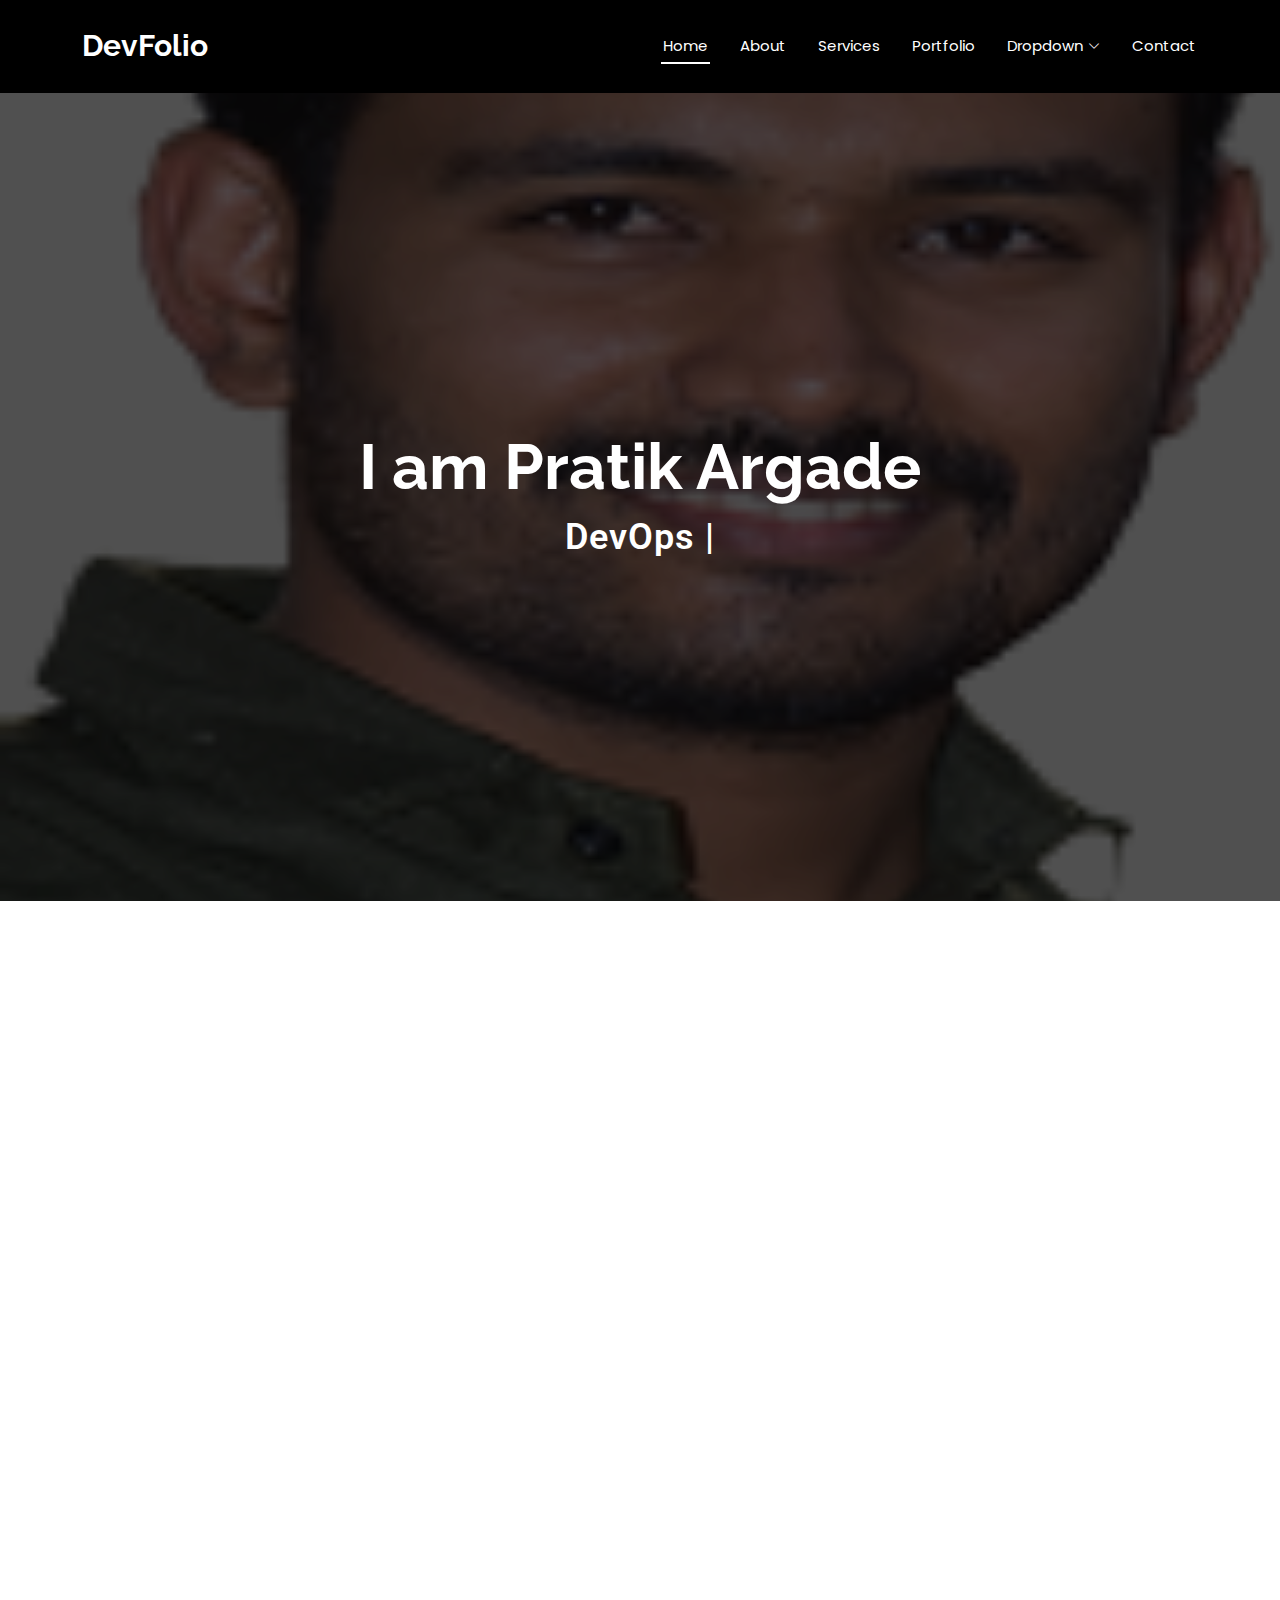
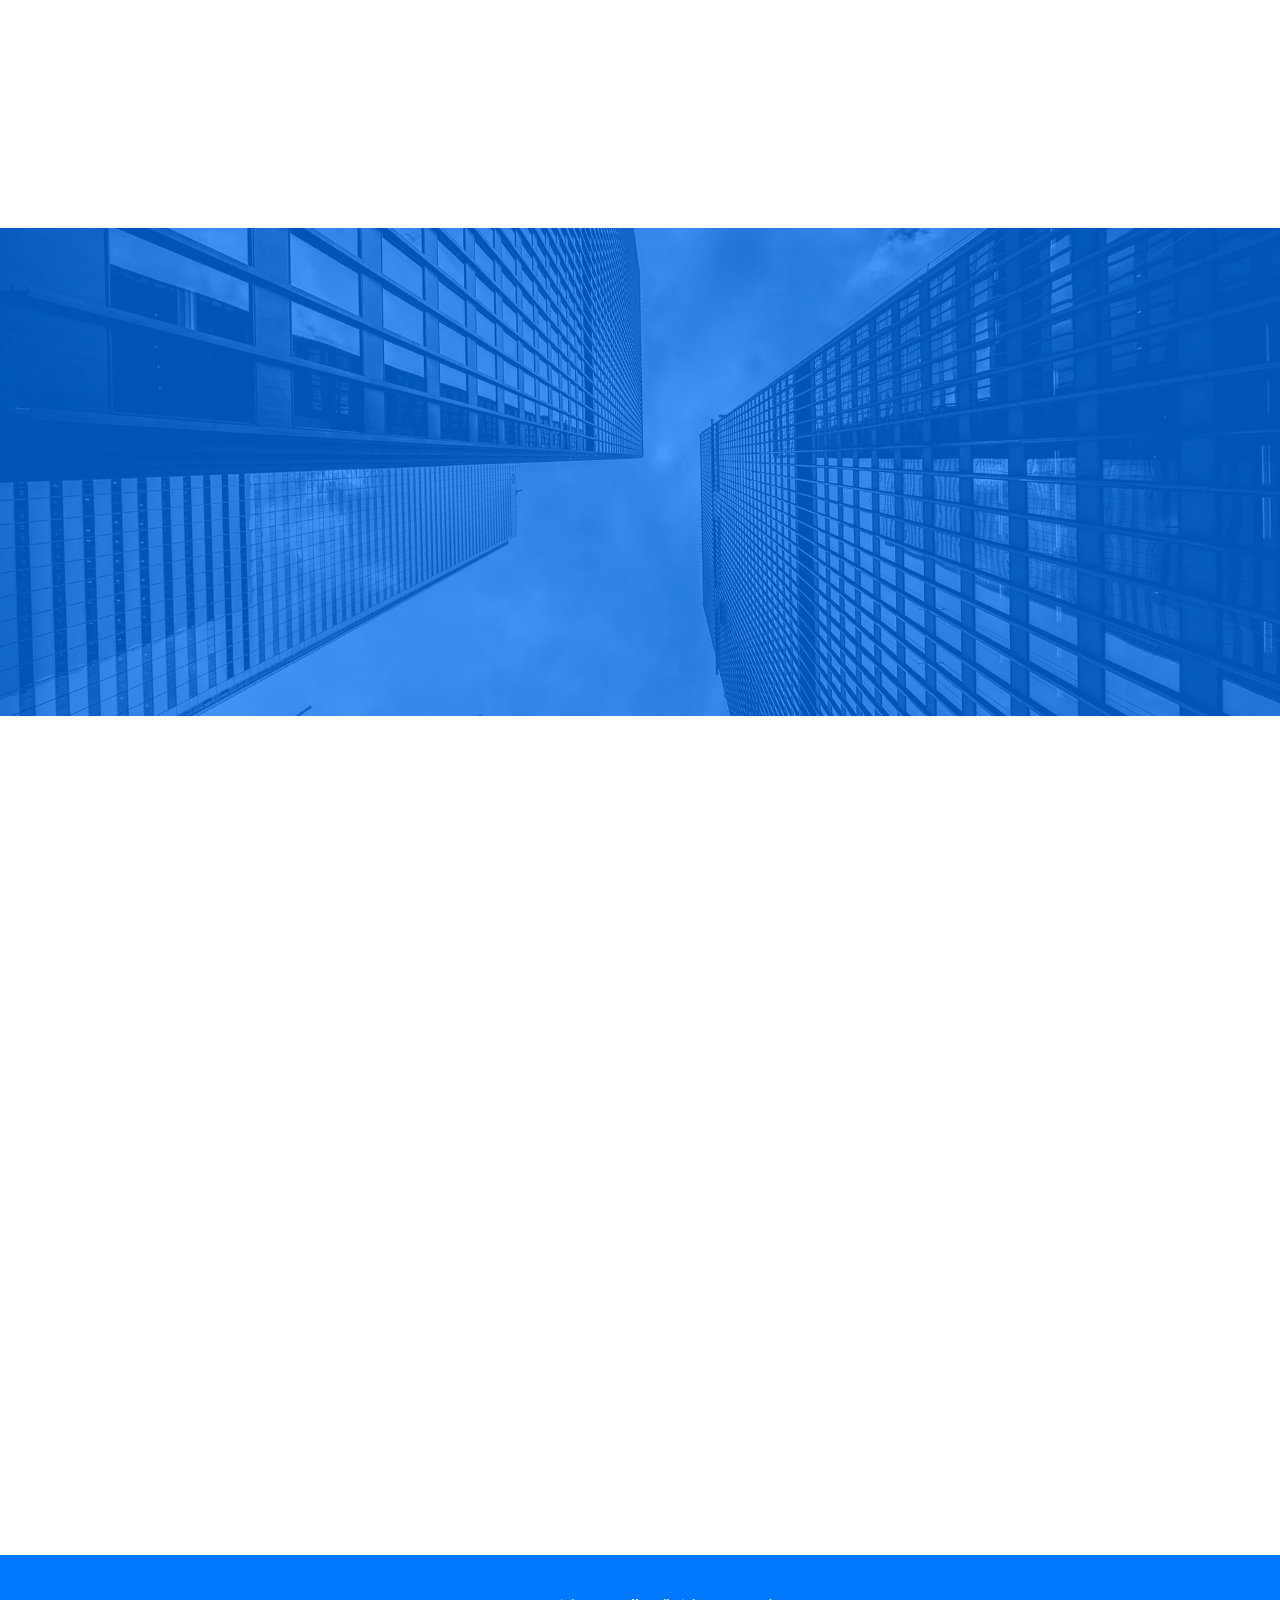
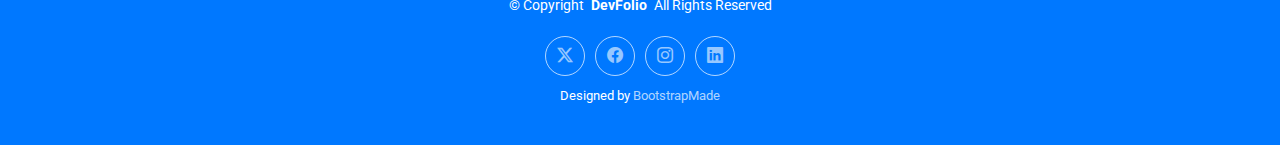
==== index.html @ 5a7614d0 "added new pages" ====
<!DOCTYPE html>
<html lang="en">

<head>
  <meta charset="utf-8">
  <meta content="width=device-width, initial-scale=1.0" name="viewport">
  <title>Index - DevFolio Bootstrap Template</title>
  <meta content="" name="description">
  <meta content="" name="keywords">

  <!-- Favicons -->
  <link href="assets/img/favicon.png" rel="icon">
  <link href="assets/img/apple-touch-icon.png" rel="apple-touch-icon">

  <!-- Fonts -->
  <link href="https://fonts.googleapis.com" rel="preconnect">
  <link href="https://fonts.gstatic.com" rel="preconnect" crossorigin>
  <link href="https://fonts.googleapis.com/css2?family=Roboto:ital,wght@0,100;0,300;0,400;0,500;0,700;0,900;1,100;1,300;1,400;1,500;1,700;1,900&family=Poppins:ital,wght@0,100;0,200;0,300;0,400;0,500;0,600;0,700;0,800;0,900;1,100;1,200;1,300;1,400;1,500;1,600;1,700;1,800;1,900&family=Raleway:ital,wght@0,100;0,200;0,300;0,400;0,500;0,600;0,700;0,800;0,900;1,100;1,200;1,300;1,400;1,500;1,600;1,700;1,800;1,900&display=swap" rel="stylesheet">

  <!-- Vendor CSS Files -->
  <link href="assets/vendor/bootstrap/css/bootstrap.min.css" rel="stylesheet">
  <link href="assets/vendor/bootstrap-icons/bootstrap-icons.css" rel="stylesheet">
  <link href="assets/vendor/aos/aos.css" rel="stylesheet">
  <link href="assets/vendor/glightbox/css/glightbox.min.css" rel="stylesheet">
  <link href="assets/vendor/swiper/swiper-bundle.min.css" rel="stylesheet">

  <!-- Main CSS File -->
  <link href="assets/css/main.css" rel="stylesheet">

  <!-- =======================================================
  * Template Name: DevFolio
  * Template URL: https://bootstrapmade.com/devfolio-bootstrap-portfolio-html-template/
  * Updated: Jun 29 2024 with Bootstrap v5.3.3
  * Author: BootstrapMade.com
  * License: https://bootstrapmade.com/license/
  ======================================================== -->
</head>

<body class="index-page">

  <header id="header" class="header d-flex align-items-center sticky-top">
    <div class="container-fluid container-xl position-relative d-flex align-items-center justify-content-between">

      <a href="index.html" class="logo d-flex align-items-center">
        <!-- Uncomment the line below if you also wish to use an image logo -->
        <!-- <img src="assets/img/logo.png" alt=""> -->
        <h1 class="sitename">DevFolio</h1>
      </a>

      <nav id="navmenu" class="navmenu">
        <ul>
          <li><a href="#hero" class="active">Home<br></a></li>
          <li><a href="#about">About</a></li>
          <li><a href="#services">Services</a></li>
          <li><a href="#portfolio">Portfolio</a></li>
          <li class="dropdown"><a href="#"><span>Dropdown</span> <i class="bi bi-chevron-down toggle-dropdown"></i></a>
            <ul>
              <li><a href="#">Dropdown 1</a></li>
              <li class="dropdown"><a href="#"><span>Deep Dropdown</span> <i class="bi bi-chevron-down toggle-dropdown"></i></a>
                <ul>
                  <li><a href="#">Deep Dropdown 1</a></li>
                  <li><a href="#">Deep Dropdown 2</a></li>
                  <li><a href="#">Deep Dropdown 3</a></li>
                  <li><a href="#">Deep Dropdown 4</a></li>
                  <li><a href="#">Deep Dropdown 5</a></li>
                </ul>
              </li>
              <li><a href="#">Dropdown 2</a></li>
              <li><a href="#">Dropdown 3</a></li>
              <li><a href="#">Dropdown 4</a></li>
            </ul>
          </li>
          <li><a href="#contact">Contact</a></li>
        </ul>
        <i class="mobile-nav-toggle d-xl-none bi bi-list"></i>
      </nav>

    </div>
  </header>

  <main class="main">

    <!-- Hero Section -->
    <section id="hero" class="hero section dark-background">

      <img src="assets/img/hero-img.png" alt="" data-aos="fade-in">

      <div class="container d-flex flex-column align-items-center justify-content-center text-center" data-aos="fade-up" data-aos-delay="100">
        <h2>I am Pratik Argade</h2>
        <p><span class="typed" data-typed-items="DevOps Engineer"></span></p>
      </div>

    </section><!-- /Hero Section -->

    <!-- About Section -->
    <section id="about" class="about section">

      <div class="container" data-aos="fade-up" data-aos-delay="100">

        <div class="row gy-4">
          <div class="col-md-6">

            <div class="row justify-content-between gy-4">
              <div class="col-lg-5">
                <img src="assets/img/profile-img.png" class="img-fluid" alt="">
              </div>
              <div class="col-lg-7 about-info">
                <p><strong>Name: </strong> <span>Pratik Argade</span></p>
                <p><strong>Profile: </strong> <span>DevOps Engineer</span></p>
                <p><strong>Email: </strong> <span>argadepp@gmail.com</span></p>
                <p><strong>Phone: </strong> <span>+91 9673483686</span></p>
              </div>
            </div>

            <div class="skills-content skills-animation">

              <h5>Skills</h5>

              <div class="skill">
                <h4>Terraform</h4>
                <div class="progress">
                    <div class="progress-bar bg-success" role="progressbar" style="width: 90%" aria-valuenow="90" aria-valuemin="0" aria-valuemax="100">90%</div>
                </div>
            </div>
            <div class="skill">
                <h4>CSS</h4>
                <div class="progress">
                    <div class="progress-bar bg-info" role="progressbar" style="width: 80%" aria-valuenow="80" aria-valuemin="0" aria-valuemax="100">80%</div>
                </div>
            </div>
            <div class="skill">
                <h4>JavaScript</h4>
                <div class="progress">
                    <div class="progress-bar bg-warning" role="progressbar" style="width: 75%" aria-valuenow="75" aria-valuemin="0" aria-valuemax="100">75%</div>
                </div>
            </div>
            <div class="skill">
                <h4>Python</h4>
                <div class="progress">
                    <div class="progress-bar bg-danger" role="progressbar" style="width: 85%" aria-valuenow="85" aria-valuemin="0" aria-valuemax="100">85%</div>
                </div>
            </div>
            <div class="skill">
                <h4>Kubernetes</h4>
                <div class="progress">
                    <div class="progress-bar bg-primary" role="progressbar" style="width: 70%" aria-valuenow="70" aria-valuemin="0" aria-valuemax="100">70%</div>
                </div>
            </div>
        </div>
          </div>

          <div class="col-md-6">
            <div class="about-me">
              <h4>About me</h4>
              <p>
                Curabitur non nulla sit amet nisl tempus convallis quis ac lectus. Curabitur arcu erat, accumsan id
                imperdiet et, porttitor
                at sem. Praesent sapien massa, convallis a pellentesque nec, egestas non nisi. Nulla
                porttitor accumsan tincidunt.
              </p>
              <p>
                Mauris blandit aliquet elit, eget tincidunt nibh pulvinar a. Vivamus suscipit tortor eget felis
                porttitor volutpat. Vestibulum
                ac diam sit amet quam vehicula elementum sed sit amet dui. porttitor at sem.
              </p>
              <p>
                Nulla porttitor accumsan tincidunt. Quisque velit nisi, pretium ut lacinia in, elementum id enim.
                Nulla porttitor accumsan
                tincidunt. Mauris blandit aliquet elit, eget tincidunt nibh pulvinar a.
              </p>
            </div>
          </div>
        </div>

      </div>

    </section><!-- /About Section -->

    <!-- Resume Section -->
    <section id="resume" class="resume section">

      <!-- Section Title -->
      <div class="container section-title" data-aos="fade-up">
        <h2>Resume</h2>
        <p>Necessitatibus eius consequatur ex aliquid fuga eum quidem sint consectetur velit</p>
      </div><!-- End Section Title -->

      <div class="container">

        <div class="row">

          <div class="col-lg-6" data-aos="fade-up" data-aos-delay="100">
            <h3 class="resume-title">Sumary</h3>

            <div class="resume-item pb-0">
              <h4>Brandon Johnson</h4>
              <p><em>Innovative and deadline-driven Graphic Designer with 3+ years of experience designing and developing user-centered digital/print marketing material from initial concept to final, polished deliverable.</em></p>
              <ul>
                <li>Portland par 127,Orlando, FL</li>
                <li>(123) 456-7891</li>
                <li>alice.barkley@example.com</li>
              </ul>
            </div><!-- Edn Resume Item -->

            <h3 class="resume-title">Education</h3>
            <div class="resume-item">
              <h4>Master of Fine Arts &amp; Graphic Design</h4>
              <h5>2015 - 2016</h5>
              <p><em>Rochester Institute of Technology, Rochester, NY</em></p>
              <p>Qui deserunt veniam. Et sed aliquam labore tempore sed quisquam iusto autem sit. Ea vero voluptatum qui ut dignissimos deleniti nerada porti sand markend</p>
            </div><!-- Edn Resume Item -->

            <div class="resume-item">
              <h4>Bachelor of Fine Arts &amp; Graphic Design</h4>
              <h5>2010 - 2014</h5>
              <p><em>Rochester Institute of Technology, Rochester, NY</em></p>
              <p>Quia nobis sequi est occaecati aut. Repudiandae et iusto quae reiciendis et quis Eius vel ratione eius unde vitae rerum voluptates asperiores voluptatem Earum molestiae consequatur neque etlon sader mart dila</p>
            </div><!-- Edn Resume Item -->

          </div>

          <div class="col-lg-6" data-aos="fade-up" data-aos-delay="200">
            <h3 class="resume-title">Professional Experience</h3>
            <div class="resume-item">
              <h4>Senior graphic design specialist</h4>
              <h5>2019 - Present</h5>
              <p><em>Experion, New York, NY </em></p>
              <ul>
                <li>Lead in the design, development, and implementation of the graphic, layout, and production communication materials</li>
                <li>Delegate tasks to the 7 members of the design team and provide counsel on all aspects of the project. </li>
                <li>Supervise the assessment of all graphic materials in order to ensure quality and accuracy of the design</li>
                <li>Oversee the efficient use of production project budgets ranging from $2,000 - $25,000</li>
              </ul>
            </div><!-- Edn Resume Item -->

            <div class="resume-item">
              <h4>Graphic design specialist</h4>
              <h5>2017 - 2018</h5>
              <p><em>Stepping Stone Advertising, New York, NY</em></p>
              <ul>
                <li>Developed numerous marketing programs (logos, brochures,infographics, presentations, and advertisements).</li>
                <li>Managed up to 5 projects or tasks at a given time while under pressure</li>
                <li>Recommended and consulted with clients on the most appropriate graphic design</li>
                <li>Created 4+ design presentations and proposals a month for clients and account managers</li>
              </ul>
            </div><!-- Edn Resume Item -->

          </div>

        </div>

      </div>

    </section><!-- /Resume Section -->

    <!-- Services Section -->
    <section id="services" class="services section">

      <!-- Section Title -->
      <div class="container section-title" data-aos="fade-up">
        <h2>Services</h2>
        <p>Necessitatibus eius consequatur ex aliquid fuga eum quidem sint consectetur velit</p>
      </div><!-- End Section Title -->

      <div class="container">

        <div class="row gy-4">

          <div class="col-lg-4 col-md-6" data-aos="fade-up" data-aos-delay="100">
            <div class="service-item  position-relative">
              <div class="icon">
                <i class="bi bi-activity"></i>
              </div>
              <a href="#" class="stretched-link">
                <h3>Nesciunt Mete</h3>
              </a>
              <p>Provident nihil minus qui consequatur non omnis maiores. Eos accusantium minus dolores iure perferendis tempore et consequatur.</p>
            </div>
          </div><!-- End Service Item -->

          <div class="col-lg-4 col-md-6" data-aos="fade-up" data-aos-delay="200">
            <div class="service-item position-relative">
              <div class="icon">
                <i class="bi bi-broadcast"></i>
              </div>
              <a href="#" class="stretched-link">
                <h3>Eosle Commodi</h3>
              </a>
              <p>Ut autem aut autem non a. Sint sint sit facilis nam iusto sint. Libero corrupti neque eum hic non ut nesciunt dolorem.</p>
            </div>
          </div><!-- End Service Item -->

          <div class="col-lg-4 col-md-6" data-aos="fade-up" data-aos-delay="300">
            <div class="service-item position-relative">
              <div class="icon">
                <i class="bi bi-easel"></i>
              </div>
              <a href="#" class="stretched-link">
                <h3>Ledo Markt</h3>
              </a>
              <p>Ut excepturi voluptatem nisi sed. Quidem fuga consequatur. Minus ea aut. Vel qui id voluptas adipisci eos earum corrupti.</p>
            </div>
          </div><!-- End Service Item -->

          <div class="col-lg-4 col-md-6" data-aos="fade-up" data-aos-delay="400">
            <div class="service-item position-relative">
              <div class="icon">
                <i class="bi bi-bounding-box-circles"></i>
              </div>
              <a href="#" class="stretched-link">
                <h3>Asperiores Commodit</h3>
              </a>
              <p>Non et temporibus minus omnis sed dolor esse consequatur. Cupiditate sed error ea fuga sit provident adipisci neque.</p>
              <a href="#" class="stretched-link"></a>
            </div>
          </div><!-- End Service Item -->

          <div class="col-lg-4 col-md-6" data-aos="fade-up" data-aos-delay="500">
            <div class="service-item position-relative">
              <div class="icon">
                <i class="bi bi-calendar4-week"></i>
              </div>
              <a href="#" class="stretched-link">
                <h3>Velit Doloremque</h3>
              </a>
              <p>Cumque et suscipit saepe. Est maiores autem enim facilis ut aut ipsam corporis aut. Sed animi at autem alias eius labore.</p>
              <a href="#" class="stretched-link"></a>
            </div>
          </div><!-- End Service Item -->

          <div class="col-lg-4 col-md-6" data-aos="fade-up" data-aos-delay="600">
            <div class="service-item position-relative">
              <div class="icon">
                <i class="bi bi-chat-square-text"></i>
              </div>
              <a href="#" class="stretched-link">
                <h3>Dolori Architecto</h3>
              </a>
              <p>Hic molestias ea quibusdam eos. Fugiat enim doloremque aut neque non et debitis iure. Corrupti recusandae ducimus enim.</p>
              <a href="#" class="stretched-link"></a>
            </div>
          </div><!-- End Service Item -->

        </div>

      </div>

    </section><!-- /Services Section -->

    <!-- Stats Section -->
    <section id="stats" class="stats section accent-background">

      <img src="assets/img/stats-bg.jpg" alt="" data-aos="fade-in">

      <div class="container position-relative" data-aos="fade-up" data-aos-delay="100">

        <div class="row gy-4">

          <div class="col-lg-3 col-md-6">
            <div class="stats-item text-center w-100 h-100">
              <span data-purecounter-start="0" data-purecounter-end="232" data-purecounter-duration="0" class="purecounter">232</span>
              <p>Clients</p>
            </div>
          </div><!-- End Stats Item -->

          <div class="col-lg-3 col-md-6">
            <div class="stats-item text-center w-100 h-100">
              <span data-purecounter-start="0" data-purecounter-end="521" data-purecounter-duration="0" class="purecounter">521</span>
              <p>Projects</p>
            </div>
          </div><!-- End Stats Item -->

          <div class="col-lg-3 col-md-6">
            <div class="stats-item text-center w-100 h-100">
              <span data-purecounter-start="0" data-purecounter-end="1453" data-purecounter-duration="0" class="purecounter">1453</span>
              <p>Hours Of Support</p>
            </div>
          </div><!-- End Stats Item -->

          <div class="col-lg-3 col-md-6">
            <div class="stats-item text-center w-100 h-100">
              <span data-purecounter-start="0" data-purecounter-end="32" data-purecounter-duration="0" class="purecounter">32</span>
              <p>Awards</p>
            </div>
          </div><!-- End Stats Item -->

        </div>

      </div>

    </section><!-- /Stats Section -->

    <!-- Portfolio Section -->
    <section id="portfolio" class="portfolio section">

      <!-- Section Title -->
      <div class="container section-title" data-aos="fade-up">
        <h2>Portfolio</h2>
        <p>Necessitatibus eius consequatur ex aliquid fuga eum quidem sint consectetur velit</p>
      </div><!-- End Section Title -->

      <div class="container">

        <div class="isotope-layout" data-default-filter="*" data-layout="masonry" data-sort="original-order">

          <ul class="portfolio-filters isotope-filters" data-aos="fade-up" data-aos-delay="100">
            <li data-filter="*" class="filter-active">All</li>
            <li data-filter=".filter-app">App</li>
            <li data-filter=".filter-product">Product</li>
            <li data-filter=".filter-branding">Branding</li>
            <li data-filter=".filter-books">Books</li>
          </ul><!-- End Portfolio Filters -->

          <div class="row gy-4 isotope-container" data-aos="fade-up" data-aos-delay="200">

            <div class="col-lg-4 col-md-6 portfolio-item isotope-item filter-app">
              <img src="assets/img/portfolio/app-1.jpg" class="img-fluid" alt="">
              <div class="portfolio-info">
                <h4>App 1</h4>
                <p>Lorem ipsum, dolor sit amet consectetur</p>
                <a href="assets/img/portfolio/app-1.jpg" title="App 1" data-gallery="portfolio-gallery-app" class="glightbox preview-link"><i class="bi bi-zoom-in"></i></a>
                <a href="portfolio-details.html" title="More Details" class="details-link"><i class="bi bi-link-45deg"></i></a>
              </div>
            </div><!-- End Portfolio Item -->

            <div class="col-lg-4 col-md-6 portfolio-item isotope-item filter-product">
              <img src="assets/img/portfolio/product-1.jpg" class="img-fluid" alt="">
              <div class="portfolio-info">
                <h4>Product 1</h4>
                <p>Lorem ipsum, dolor sit amet consectetur</p>
                <a href="assets/img/portfolio/product-1.jpg" title="Product 1" data-gallery="portfolio-gallery-product" class="glightbox preview-link"><i class="bi bi-zoom-in"></i></a>
                <a href="portfolio-details.html" title="More Details" class="details-link"><i class="bi bi-link-45deg"></i></a>
              </div>
            </div><!-- End Portfolio Item -->

            <div class="col-lg-4 col-md-6 portfolio-item isotope-item filter-branding">
              <img src="assets/img/portfolio/branding-1.jpg" class="img-fluid" alt="">
              <div class="portfolio-info">
                <h4>Branding 1</h4>
                <p>Lorem ipsum, dolor sit amet consectetur</p>
                <a href="assets/img/portfolio/branding-1.jpg" title="Branding 1" data-gallery="portfolio-gallery-branding" class="glightbox preview-link"><i class="bi bi-zoom-in"></i></a>
                <a href="portfolio-details.html" title="More Details" class="details-link"><i class="bi bi-link-45deg"></i></a>
              </div>
            </div><!-- End Portfolio Item -->

            <div class="col-lg-4 col-md-6 portfolio-item isotope-item filter-books">
              <img src="assets/img/portfolio/books-1.jpg" class="img-fluid" alt="">
              <div class="portfolio-info">
                <h4>Books 1</h4>
                <p>Lorem ipsum, dolor sit amet consectetur</p>
                <a href="assets/img/portfolio/books-1.jpg" title="Branding 1" data-gallery="portfolio-gallery-book" class="glightbox preview-link"><i class="bi bi-zoom-in"></i></a>
                <a href="portfolio-details.html" title="More Details" class="details-link"><i class="bi bi-link-45deg"></i></a>
              </div>
            </div><!-- End Portfolio Item -->

            <div class="col-lg-4 col-md-6 portfolio-item isotope-item filter-app">
              <img src="assets/img/portfolio/app-2.jpg" class="img-fluid" alt="">
              <div class="portfolio-info">
                <h4>App 2</h4>
                <p>Lorem ipsum, dolor sit amet consectetur</p>
                <a href="assets/img/portfolio/app-2.jpg" title="App 2" data-gallery="portfolio-gallery-app" class="glightbox preview-link"><i class="bi bi-zoom-in"></i></a>
                <a href="portfolio-details.html" title="More Details" class="details-link"><i class="bi bi-link-45deg"></i></a>
              </div>
            </div><!-- End Portfolio Item -->

            <div class="col-lg-4 col-md-6 portfolio-item isotope-item filter-product">
              <img src="assets/img/portfolio/product-2.jpg" class="img-fluid" alt="">
              <div class="portfolio-info">
                <h4>Product 2</h4>
                <p>Lorem ipsum, dolor sit amet consectetur</p>
                <a href="assets/img/portfolio/product-2.jpg" title="Product 2" data-gallery="portfolio-gallery-product" class="glightbox preview-link"><i class="bi bi-zoom-in"></i></a>
                <a href="portfolio-details.html" title="More Details" class="details-link"><i class="bi bi-link-45deg"></i></a>
              </div>
            </div><!-- End Portfolio Item -->

            <div class="col-lg-4 col-md-6 portfolio-item isotope-item filter-branding">
              <img src="assets/img/portfolio/branding-2.jpg" class="img-fluid" alt="">
              <div class="portfolio-info">
                <h4>Branding 2</h4>
                <p>Lorem ipsum, dolor sit amet consectetur</p>
                <a href="assets/img/portfolio/branding-2.jpg" title="Branding 2" data-gallery="portfolio-gallery-branding" class="glightbox preview-link"><i class="bi bi-zoom-in"></i></a>
                <a href="portfolio-details.html" title="More Details" class="details-link"><i class="bi bi-link-45deg"></i></a>
              </div>
            </div><!-- End Portfolio Item -->

            <div class="col-lg-4 col-md-6 portfolio-item isotope-item filter-books">
              <img src="assets/img/portfolio/books-2.jpg" class="img-fluid" alt="">
              <div class="portfolio-info">
                <h4>Books 2</h4>
                <p>Lorem ipsum, dolor sit amet consectetur</p>
                <a href="assets/img/portfolio/books-2.jpg" title="Branding 2" data-gallery="portfolio-gallery-book" class="glightbox preview-link"><i class="bi bi-zoom-in"></i></a>
                <a href="portfolio-details.html" title="More Details" class="details-link"><i class="bi bi-link-45deg"></i></a>
              </div>
            </div><!-- End Portfolio Item -->

            <div class="col-lg-4 col-md-6 portfolio-item isotope-item filter-app">
              <img src="assets/img/portfolio/app-3.jpg" class="img-fluid" alt="">
              <div class="portfolio-info">
                <h4>App 3</h4>
                <p>Lorem ipsum, dolor sit amet consectetur</p>
                <a href="assets/img/portfolio/app-3.jpg" title="App 3" data-gallery="portfolio-gallery-app" class="glightbox preview-link"><i class="bi bi-zoom-in"></i></a>
                <a href="portfolio-details.html" title="More Details" class="details-link"><i class="bi bi-link-45deg"></i></a>
              </div>
            </div><!-- End Portfolio Item -->

            <div class="col-lg-4 col-md-6 portfolio-item isotope-item filter-product">
              <img src="assets/img/portfolio/product-3.jpg" class="img-fluid" alt="">
              <div class="portfolio-info">
                <h4>Product 3</h4>
                <p>Lorem ipsum, dolor sit amet consectetur</p>
                <a href="assets/img/portfolio/product-3.jpg" title="Product 3" data-gallery="portfolio-gallery-product" class="glightbox preview-link"><i class="bi bi-zoom-in"></i></a>
                <a href="portfolio-details.html" title="More Details" class="details-link"><i class="bi bi-link-45deg"></i></a>
              </div>
            </div><!-- End Portfolio Item -->

            <div class="col-lg-4 col-md-6 portfolio-item isotope-item filter-branding">
              <img src="assets/img/portfolio/branding-3.jpg" class="img-fluid" alt="">
              <div class="portfolio-info">
                <h4>Branding 3</h4>
                <p>Lorem ipsum, dolor sit amet consectetur</p>
                <a href="assets/img/portfolio/branding-3.jpg" title="Branding 2" data-gallery="portfolio-gallery-branding" class="glightbox preview-link"><i class="bi bi-zoom-in"></i></a>
                <a href="portfolio-details.html" title="More Details" class="details-link"><i class="bi bi-link-45deg"></i></a>
              </div>
            </div><!-- End Portfolio Item -->

            <div class="col-lg-4 col-md-6 portfolio-item isotope-item filter-books">
              <img src="assets/img/portfolio/books-3.jpg" class="img-fluid" alt="">
              <div class="portfolio-info">
                <h4>Books 3</h4>
                <p>Lorem ipsum, dolor sit amet consectetur</p>
                <a href="assets/img/portfolio/books-3.jpg" title="Branding 3" data-gallery="portfolio-gallery-book" class="glightbox preview-link"><i class="bi bi-zoom-in"></i></a>
                <a href="portfolio-details.html" title="More Details" class="details-link"><i class="bi bi-link-45deg"></i></a>
              </div>
            </div><!-- End Portfolio Item -->

          </div><!-- End Portfolio Container -->

        </div>

      </div>

    </section><!-- /Portfolio Section -->

    <!-- Pricing Section -->
    <section id="pricing" class="pricing section">

      <!-- Section Title -->
      <div class="container section-title" data-aos="fade-up">
        <h2>Pricing</h2>
        <p>Necessitatibus eius consequatur ex aliquid fuga eum quidem sint consectetur velit</p>
      </div><!-- End Section Title -->

      <div class="container" data-aos="fade-up" data-aos-delay="100">

        <div class="row gy-4 gx-lg-5">

          <div class="col-lg-6">
            <div class="pricing-item d-flex justify-content-between">
              <h3>Portrait Photography</h3>
              <h4>$160.00</h4>
            </div>
          </div><!-- End Pricing Item -->

          <div class="col-lg-6">
            <div class="pricing-item d-flex justify-content-between">
              <h3>Fashion Photography</h3>
              <h4>$300.00</h4>
            </div>
          </div><!-- End Pricing Item -->

          <div class="col-lg-6">
            <div class="pricing-item d-flex justify-content-between">
              <h3>Sports Photography</h3>
              <h4>$200.00</h4>
            </div>
          </div><!-- End Pricing Item -->

          <div class="col-lg-6">
            <div class="pricing-item d-flex justify-content-between">
              <h3>Still Life Photography</h3>
              <h4>$120.00</h4>
            </div>
          </div><!-- End Pricing Item -->

          <div class="col-lg-6">
            <div class="pricing-item d-flex justify-content-between">
              <h3>Wedding Photography</h3>
              <h4>$500.00</h4>
            </div>
          </div><!-- End Pricing Item -->

          <div class="col-lg-6">
            <div class="pricing-item d-flex justify-content-between">
              <h3>Photojournalism</h3>
              <h4>$200.00</h4>
            </div>
          </div><!-- End Pricing Item -->

        </div>

      </div>

    </section><!-- /Pricing Section -->

    <!-- Faq Section -->
    <section id="faq" class="faq section">

      <div class="container">

        <div class="row gy-4">

          <div class="col-lg-4" data-aos="fade-up" data-aos-delay="100">
            <div class="content px-xl-5">
              <h3><span>Frequently Asked </span><strong>Questions</strong></h3>
              <p>
                Lorem ipsum dolor sit amet, consectetur adipiscing elit, sed do eiusmod tempor incididunt ut labore et dolore magna aliqua. Duis aute irure dolor in reprehenderit
              </p>
            </div>
          </div>

          <div class="col-lg-8" data-aos="fade-up" data-aos-delay="200">

            <div class="faq-container">
              <div class="faq-item faq-active">
                <h3><span class="num">1.</span> <span>Non consectetur a erat nam at lectus urna duis?</span></h3>
                <div class="faq-content">
                  <p>Feugiat pretium nibh ipsum consequat. Tempus iaculis urna id volutpat lacus laoreet non curabitur gravida. Venenatis lectus magna fringilla urna porttitor rhoncus dolor purus non.</p>
                </div>
                <i class="faq-toggle bi bi-chevron-right"></i>
              </div><!-- End Faq item-->

              <div class="faq-item">
                <h3><span class="num">2.</span> <span>Feugiat scelerisque varius morbi enim nunc faucibus a pellentesque?</span></h3>
                <div class="faq-content">
                  <p>Dolor sit amet consectetur adipiscing elit pellentesque habitant morbi. Id interdum velit laoreet id donec ultrices. Fringilla phasellus faucibus scelerisque eleifend donec pretium. Est pellentesque elit ullamcorper dignissim. Mauris ultrices eros in cursus turpis massa tincidunt dui.</p>
                </div>
                <i class="faq-toggle bi bi-chevron-right"></i>
              </div><!-- End Faq item-->

              <div class="faq-item">
                <h3><span class="num">3.</span> <span>Dolor sit amet consectetur adipiscing elit pellentesque?</span></h3>
                <div class="faq-content">
                  <p>Eleifend mi in nulla posuere sollicitudin aliquam ultrices sagittis orci. Faucibus pulvinar elementum integer enim. Sem nulla pharetra diam sit amet nisl suscipit. Rutrum tellus pellentesque eu tincidunt. Lectus urna duis convallis convallis tellus. Urna molestie at elementum eu facilisis sed odio morbi quis</p>
                </div>
                <i class="faq-toggle bi bi-chevron-right"></i>
              </div><!-- End Faq item-->

              <div class="faq-item">
                <h3><span class="num">4.</span> <span>Ac odio tempor orci dapibus. Aliquam eleifend mi in nulla?</span></h3>
                <div class="faq-content">
                  <p>Dolor sit amet consectetur adipiscing elit pellentesque habitant morbi. Id interdum velit laoreet id donec ultrices. Fringilla phasellus faucibus scelerisque eleifend donec pretium. Est pellentesque elit ullamcorper dignissim. Mauris ultrices eros in cursus turpis massa tincidunt dui.</p>
                </div>
                <i class="faq-toggle bi bi-chevron-right"></i>
              </div><!-- End Faq item-->

              <div class="faq-item">
                <h3><span class="num">5.</span> <span>Tempus quam pellentesque nec nam aliquam sem et tortor consequat?</span></h3>
                <div class="faq-content">
                  <p>Molestie a iaculis at erat pellentesque adipiscing commodo. Dignissim suspendisse in est ante in. Nunc vel risus commodo viverra maecenas accumsan. Sit amet nisl suscipit adipiscing bibendum est. Purus gravida quis blandit turpis cursus in</p>
                </div>
                <i class="faq-toggle bi bi-chevron-right"></i>
              </div><!-- End Faq item-->

            </div>

          </div>
        </div>

      </div>

    </section><!-- /Faq Section -->

    <!-- Testimonials Section -->
    <section id="testimonials" class="testimonials section accent-background">

      <img src="assets/img/testimonials-bg.jpg" class="testimonials-bg" alt="">

      <div class="container" data-aos="fade-up" data-aos-delay="100">

        <div class="swiper init-swiper">
          <script type="application/json" class="swiper-config">
            {
              "loop": true,
              "speed": 600,
              "autoplay": {
                "delay": 5000
              },
              "slidesPerView": "auto",
              "pagination": {
                "el": ".swiper-pagination",
                "type": "bullets",
                "clickable": true
              }
            }
          </script>
          <div class="swiper-wrapper">

            <div class="swiper-slide">
              <div class="testimonial-item">
                <img src="assets/img/testimonials/testimonials-1.jpg" class="testimonial-img" alt="">
                <h3>Saul Goodman</h3>
                <h4>Ceo &amp; Founder</h4>
                <div class="stars">
                  <i class="bi bi-star-fill"></i><i class="bi bi-star-fill"></i><i class="bi bi-star-fill"></i><i class="bi bi-star-fill"></i><i class="bi bi-star-fill"></i>
                </div>
                <p>
                  <i class="bi bi-quote quote-icon-left"></i>
                  <span>Proin iaculis purus consequat sem cure digni ssim donec porttitora entum suscipit rhoncus. Accusantium quam, ultricies eget id, aliquam eget nibh et. Maecen aliquam, risus at semper.</span>
                  <i class="bi bi-quote quote-icon-right"></i>
                </p>
              </div>
            </div><!-- End testimonial item -->

            <div class="swiper-slide">
              <div class="testimonial-item">
                <img src="assets/img/testimonials/testimonials-2.jpg" class="testimonial-img" alt="">
                <h3>Sara Wilsson</h3>
                <h4>Designer</h4>
                <div class="stars">
                  <i class="bi bi-star-fill"></i><i class="bi bi-star-fill"></i><i class="bi bi-star-fill"></i><i class="bi bi-star-fill"></i><i class="bi bi-star-fill"></i>
                </div>
                <p>
                  <i class="bi bi-quote quote-icon-left"></i>
                  <span>Export tempor illum tamen malis malis eram quae irure esse labore quem cillum quid cillum eram malis quorum velit fore eram velit sunt aliqua noster fugiat irure amet legam anim culpa.</span>
                  <i class="bi bi-quote quote-icon-right"></i>
                </p>
              </div>
            </div><!-- End testimonial item -->

            <div class="swiper-slide">
              <div class="testimonial-item">
                <img src="assets/img/testimonials/testimonials-3.jpg" class="testimonial-img" alt="">
                <h3>Jena Karlis</h3>
                <h4>Store Owner</h4>
                <div class="stars">
                  <i class="bi bi-star-fill"></i><i class="bi bi-star-fill"></i><i class="bi bi-star-fill"></i><i class="bi bi-star-fill"></i><i class="bi bi-star-fill"></i>
                </div>
                <p>
                  <i class="bi bi-quote quote-icon-left"></i>
                  <span>Enim nisi quem export duis labore cillum quae magna enim sint quorum nulla quem veniam duis minim tempor labore quem eram duis noster aute amet eram fore quis sint minim.</span>
                  <i class="bi bi-quote quote-icon-right"></i>
                </p>
              </div>
            </div><!-- End testimonial item -->

            <div class="swiper-slide">
              <div class="testimonial-item">
                <img src="assets/img/testimonials/testimonials-4.jpg" class="testimonial-img" alt="">
                <h3>Matt Brandon</h3>
                <h4>Freelancer</h4>
                <div class="stars">
                  <i class="bi bi-star-fill"></i><i class="bi bi-star-fill"></i><i class="bi bi-star-fill"></i><i class="bi bi-star-fill"></i><i class="bi bi-star-fill"></i>
                </div>
                <p>
                  <i class="bi bi-quote quote-icon-left"></i>
                  <span>Fugiat enim eram quae cillum dolore dolor amet nulla culpa multos export minim fugiat minim velit minim dolor enim duis veniam ipsum anim magna sunt elit fore quem dolore labore illum veniam.</span>
                  <i class="bi bi-quote quote-icon-right"></i>
                </p>
              </div>
            </div><!-- End testimonial item -->

            <div class="swiper-slide">
              <div class="testimonial-item">
                <img src="assets/img/testimonials/testimonials-5.jpg" class="testimonial-img" alt="">
                <h3>John Larson</h3>
                <h4>Entrepreneur</h4>
                <div class="stars">
                  <i class="bi bi-star-fill"></i><i class="bi bi-star-fill"></i><i class="bi bi-star-fill"></i><i class="bi bi-star-fill"></i><i class="bi bi-star-fill"></i>
                </div>
                <p>
                  <i class="bi bi-quote quote-icon-left"></i>
                  <span>Quis quorum aliqua sint quem legam fore sunt eram irure aliqua veniam tempor noster veniam enim culpa labore duis sunt culpa nulla illum cillum fugiat legam esse veniam culpa fore nisi cillum quid.</span>
                  <i class="bi bi-quote quote-icon-right"></i>
                </p>
              </div>
            </div><!-- End testimonial item -->

          </div>
          <div class="swiper-pagination"></div>
        </div>

      </div>

    </section><!-- /Testimonials Section -->

    <!-- Contact Section -->
    <section id="contact" class="contact section">

      <!-- Section Title -->
      <div class="container section-title" data-aos="fade-up">
        <h2>Contact</h2>
        <p>Necessitatibus eius consequatur ex aliquid fuga eum quidem sint consectetur velit</p>
      </div><!-- End Section Title -->

      <div class="container" data-aos="fade-up" data-aos-delay="100">

        <div class="info-wrap" data-aos="fade-up" data-aos-delay="200">
          <div class="row gy-5">

            <div class="col-lg-4">
              <div class="info-item d-flex align-items-center">
                <i class="bi bi-geo-alt flex-shrink-0"></i>
                <div>
                  <h3>Address</h3>
                  <p>A108 Adam Street, New York, NY 535022</p>
                </div>
              </div>
            </div><!-- End Info Item -->

            <div class="col-lg-4">
              <div class="info-item d-flex align-items-center">
                <i class="bi bi-telephone flex-shrink-0"></i>
                <div>
                  <h3>Call Us</h3>
                  <p>+1 5589 55488 55</p>
                </div>
              </div>
            </div><!-- End Info Item -->

            <div class="col-lg-4">
              <div class="info-item d-flex align-items-center">
                <i class="bi bi-envelope flex-shrink-0"></i>
                <div>
                  <h3>Email Us</h3>
                  <p>info@example.com</p>
                </div>
              </div>
            </div><!-- End Info Item -->

          </div>
        </div>

        <form action="forms/contact.php" method="post" class="php-email-form" data-aos="fade-up" data-aos-delay="300">
          <div class="row gy-4">

            <div class="col-md-6">
              <input type="text" name="name" class="form-control" placeholder="Your Name" required="">
            </div>

            <div class="col-md-6 ">
              <input type="email" class="form-control" name="email" placeholder="Your Email" required="">
            </div>

            <div class="col-md-12">
              <input type="text" class="form-control" name="subject" placeholder="Subject" required="">
            </div>

            <div class="col-md-12">
              <textarea class="form-control" name="message" rows="6" placeholder="Message" required=""></textarea>
            </div>

            <div class="col-md-12 text-center">
              <div class="loading">Loading</div>
              <div class="error-message"></div>
              <div class="sent-message">Your message has been sent. Thank you!</div>

              <button type="submit">Send Message</button>
            </div>

          </div>
        </form><!-- End Contact Form -->

      </div>

    </section><!-- /Contact Section -->

  </main>

  <footer id="footer" class="footer accent-background">

    <div class="container">
      <div class="copyright text-center ">
        <p>© <span>Copyright</span> <strong class="px-1 sitename">DevFolio</strong> <span>All Rights Reserved</span></p>
      </div>
      <div class="social-links d-flex justify-content-center">
        <a href=""><i class="bi bi-twitter-x"></i></a>
        <a href=""><i class="bi bi-facebook"></i></a>
        <a href=""><i class="bi bi-instagram"></i></a>
        <a href=""><i class="bi bi-linkedin"></i></a>
      </div>
      <div class="credits">
        <!-- All the links in the footer should remain intact. -->
        <!-- You can delete the links only if you've purchased the pro version. -->
        <!-- Licensing information: https://bootstrapmade.com/license/ -->
        <!-- Purchase the pro version with working PHP/AJAX contact form: [buy-url] -->
        Designed by <a href="https://bootstrapmade.com/">BootstrapMade</a>
      </div>
    </div>

  </footer>

  <!-- Scroll Top -->
  <a href="#" id="scroll-top" class="scroll-top d-flex align-items-center justify-content-center"><i class="bi bi-arrow-up-short"></i></a>

  <!-- Preloader -->
  <div id="preloader"></div>

  <!-- Vendor JS Files -->
  <script src="assets/vendor/bootstrap/js/bootstrap.bundle.min.js"></script>
  <script src="assets/vendor/php-email-form/validate.js"></script>
  <script src="assets/vendor/aos/aos.js"></script>
  <script src="assets/vendor/typed.js/typed.umd.js"></script>
  <script src="assets/vendor/waypoints/noframework.waypoints.js"></script>
  <script src="assets/vendor/purecounter/purecounter_vanilla.js"></script>
  <script src="assets/vendor/glightbox/js/glightbox.min.js"></script>
  <script src="assets/vendor/imagesloaded/imagesloaded.pkgd.min.js"></script>
  <script src="assets/vendor/isotope-layout/isotope.pkgd.min.js"></script>
  <script src="assets/vendor/swiper/swiper-bundle.min.js"></script>

  <!-- Main JS File -->
  <script src="assets/js/main.js"></script>

</body>

</html>
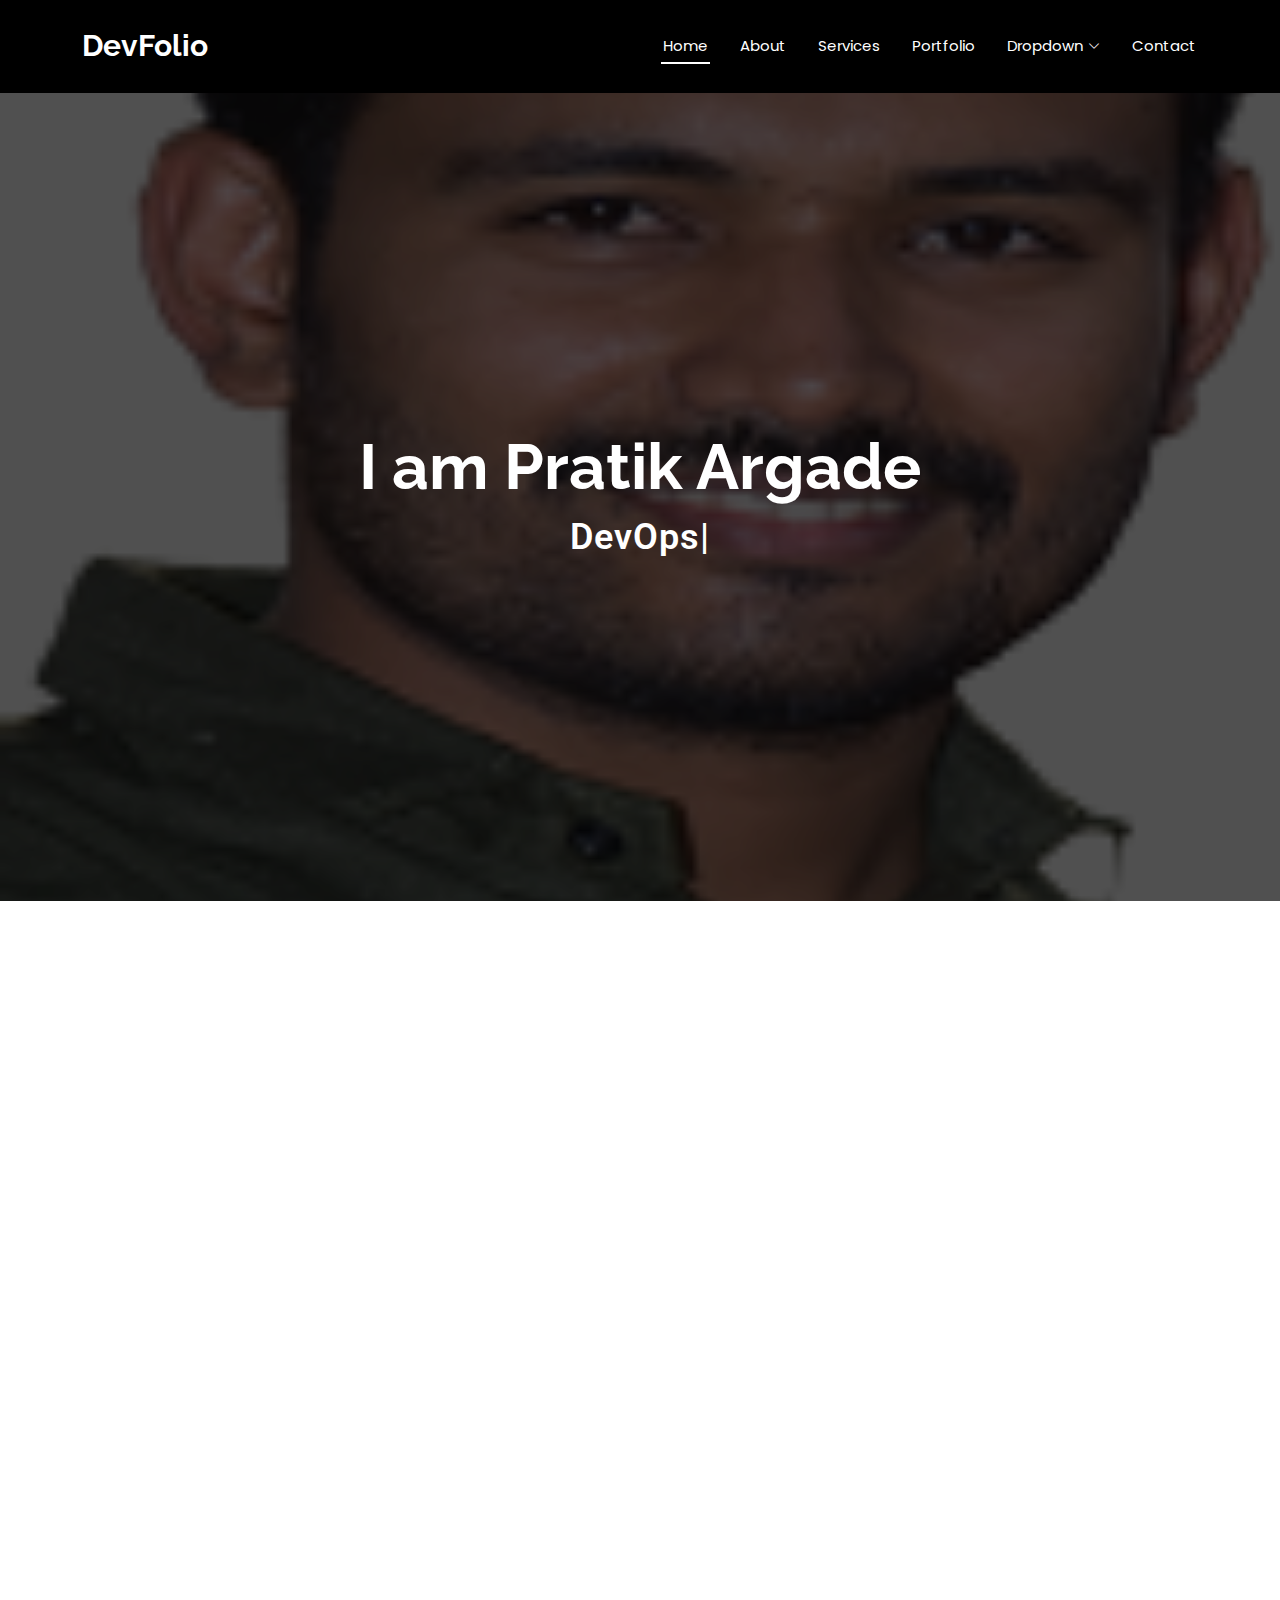
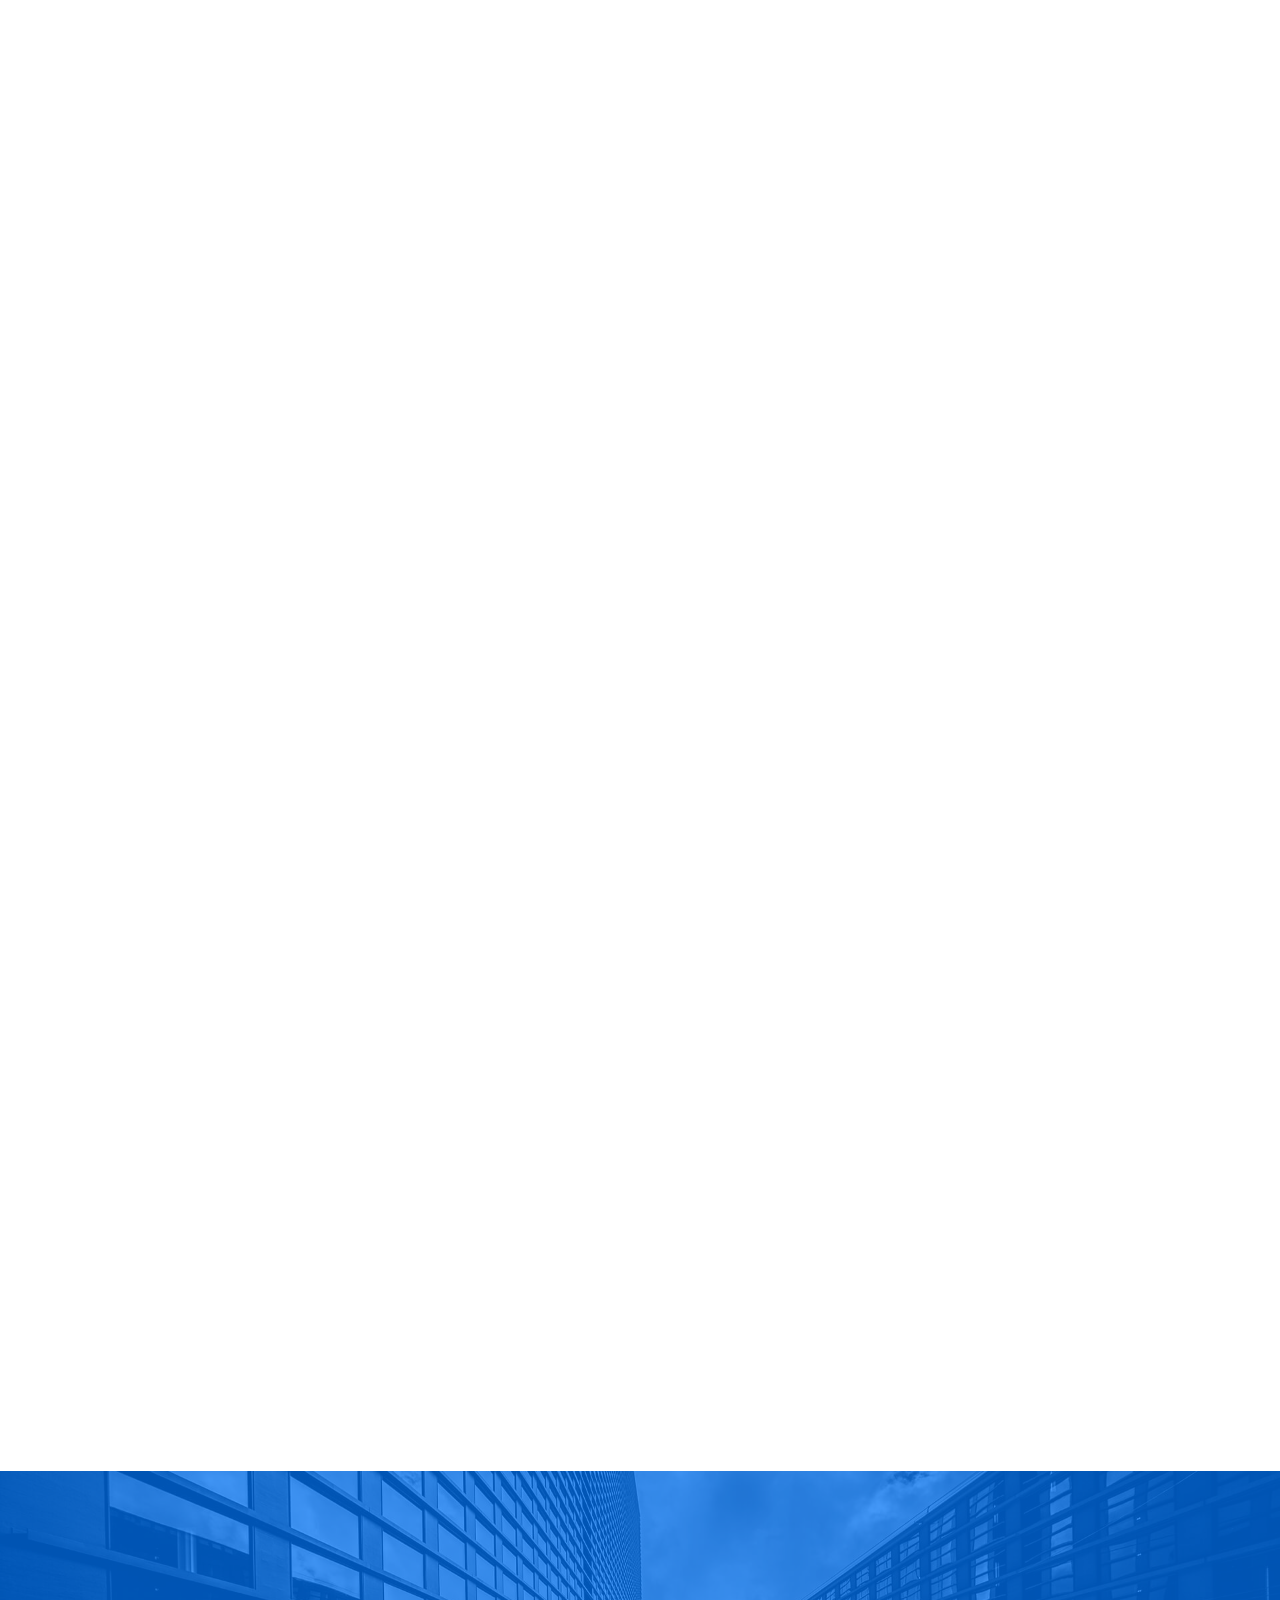
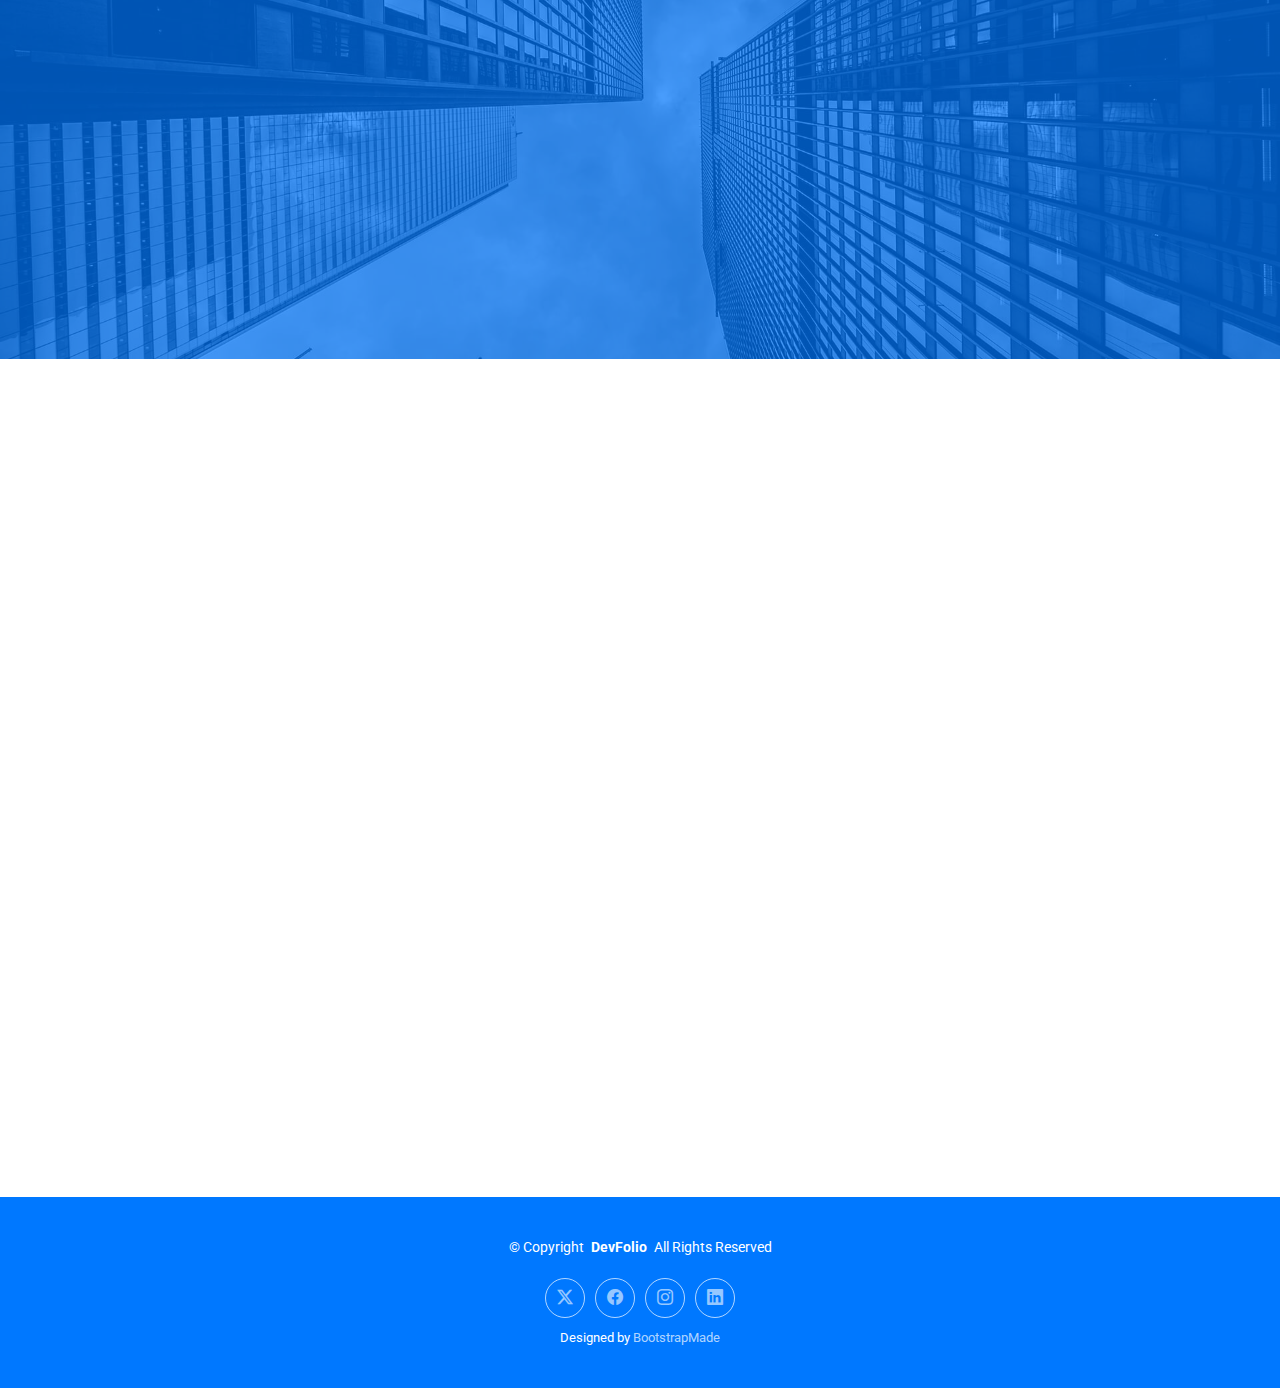
==== commit 258ca889: "added new pages" ====
--- a/index.html
+++ b/index.html
@@ -117,35 +117,8 @@
               <h5>Skills</h5>
 
               <div class="skill">
-                <h4>Terraform</h4>
-                <div class="progress">
-                    <div class="progress-bar bg-success" role="progressbar" style="width: 90%" aria-valuenow="90" aria-valuemin="0" aria-valuemax="100">90%</div>
-                </div>
-            </div>
-            <div class="skill">
-                <h4>CSS</h4>
-                <div class="progress">
-                    <div class="progress-bar bg-info" role="progressbar" style="width: 80%" aria-valuenow="80" aria-valuemin="0" aria-valuemax="100">80%</div>
-                </div>
-            </div>
-            <div class="skill">
-                <h4>JavaScript</h4>
-                <div class="progress">
-                    <div class="progress-bar bg-warning" role="progressbar" style="width: 75%" aria-valuenow="75" aria-valuemin="0" aria-valuemax="100">75%</div>
-                </div>
-            </div>
-            <div class="skill">
-                <h4>Python</h4>
-                <div class="progress">
-                    <div class="progress-bar bg-danger" role="progressbar" style="width: 85%" aria-valuenow="85" aria-valuemin="0" aria-valuemax="100">85%</div>
-                </div>
-            </div>
-            <div class="skill">
-                <h4>Kubernetes</h4>
-                <div class="progress">
-                    <div class="progress-bar bg-primary" role="progressbar" style="width: 70%" aria-valuenow="70" aria-valuemin="0" aria-valuemax="100">70%</div>
-                </div>
-            </div>
+                <h4>Terraform ,Kubernetes ,Jenkins ,AWS Cloud ,Docker ,Bash scripting</h4>
+              </div>
         </div>
           </div>
 
@@ -153,20 +126,9 @@
             <div class="about-me">
               <h4>About me</h4>
               <p>
-                Curabitur non nulla sit amet nisl tempus convallis quis ac lectus. Curabitur arcu erat, accumsan id
-                imperdiet et, porttitor
-                at sem. Praesent sapien massa, convallis a pellentesque nec, egestas non nisi. Nulla
-                porttitor accumsan tincidunt.
-              </p>
-              <p>
-                Mauris blandit aliquet elit, eget tincidunt nibh pulvinar a. Vivamus suscipit tortor eget felis
-                porttitor volutpat. Vestibulum
-                ac diam sit amet quam vehicula elementum sed sit amet dui. porttitor at sem.
-              </p>
-              <p>
-                Nulla porttitor accumsan tincidunt. Quisque velit nisi, pretium ut lacinia in, elementum id enim.
-                Nulla porttitor accumsan
-                tincidunt. Mauris blandit aliquet elit, eget tincidunt nibh pulvinar a.
+                To work as the successful professional in a challenging and dynamic environment and to keep adding value to the
+                organization that I represent and serve, while concurrently upgrading my skills knowledge and financial growth. I’ve an
+                experience of 5 years as DevOps Engineer.
               </p>
             </div>
           </div>
@@ -182,7 +144,7 @@
       <!-- Section Title -->
       <div class="container section-title" data-aos="fade-up">
         <h2>Resume</h2>
-        <p>Necessitatibus eius consequatur ex aliquid fuga eum quidem sint consectetur velit</p>
+        <p></p>
       </div><!-- End Section Title -->
 
       <div class="container">
@@ -193,28 +155,28 @@
             <h3 class="resume-title">Sumary</h3>
 
             <div class="resume-item pb-0">
-              <h4>Brandon Johnson</h4>
-              <p><em>Innovative and deadline-driven Graphic Designer with 3+ years of experience designing and developing user-centered digital/print marketing material from initial concept to final, polished deliverable.</em></p>
+              <h4>Pratik Argade</h4>
+              <p><em>As an DevOps engineer having more than 5+ years of experence in same field.</em></p>
               <ul>
-                <li>Portland par 127,Orlando, FL</li>
-                <li>(123) 456-7891</li>
-                <li>alice.barkley@example.com</li>
+                <li>Pune</li>
+                <li>+91 9673483686</li>
+                <li>argadepp@gmail.com</li>
               </ul>
             </div><!-- Edn Resume Item -->
 
             <h3 class="resume-title">Education</h3>
             <div class="resume-item">
-              <h4>Master of Fine Arts &amp; Graphic Design</h4>
-              <h5>2015 - 2016</h5>
-              <p><em>Rochester Institute of Technology, Rochester, NY</em></p>
-              <p>Qui deserunt veniam. Et sed aliquam labore tempore sed quisquam iusto autem sit. Ea vero voluptatum qui ut dignissimos deleniti nerada porti sand markend</p>
+              <h4>BE (E&TC)</h4>
+              <h5>2014 - 2017</h5>
+              <p><em>S.B Patil COE , Indapur</em></p>
+              <p>Completed graduation in BE E&TC with first class distingtion.</p>
             </div><!-- Edn Resume Item -->
 
             <div class="resume-item">
-              <h4>Bachelor of Fine Arts &amp; Graphic Design</h4>
-              <h5>2010 - 2014</h5>
-              <p><em>Rochester Institute of Technology, Rochester, NY</em></p>
-              <p>Quia nobis sequi est occaecati aut. Repudiandae et iusto quae reiciendis et quis Eius vel ratione eius unde vitae rerum voluptates asperiores voluptatem Earum molestiae consequatur neque etlon sader mart dila</p>
+              <h4>Diploma (E&TC)</h4>
+              <h5>2011 - 2014</h5>
+              <p><em>Vidya Pratishthans Polytechnic COE , Indapur</em></p>
+              <p>Completed Diploma in BE E&TC with first class distingtion.</p>
             </div><!-- Edn Resume Item -->
 
           </div>
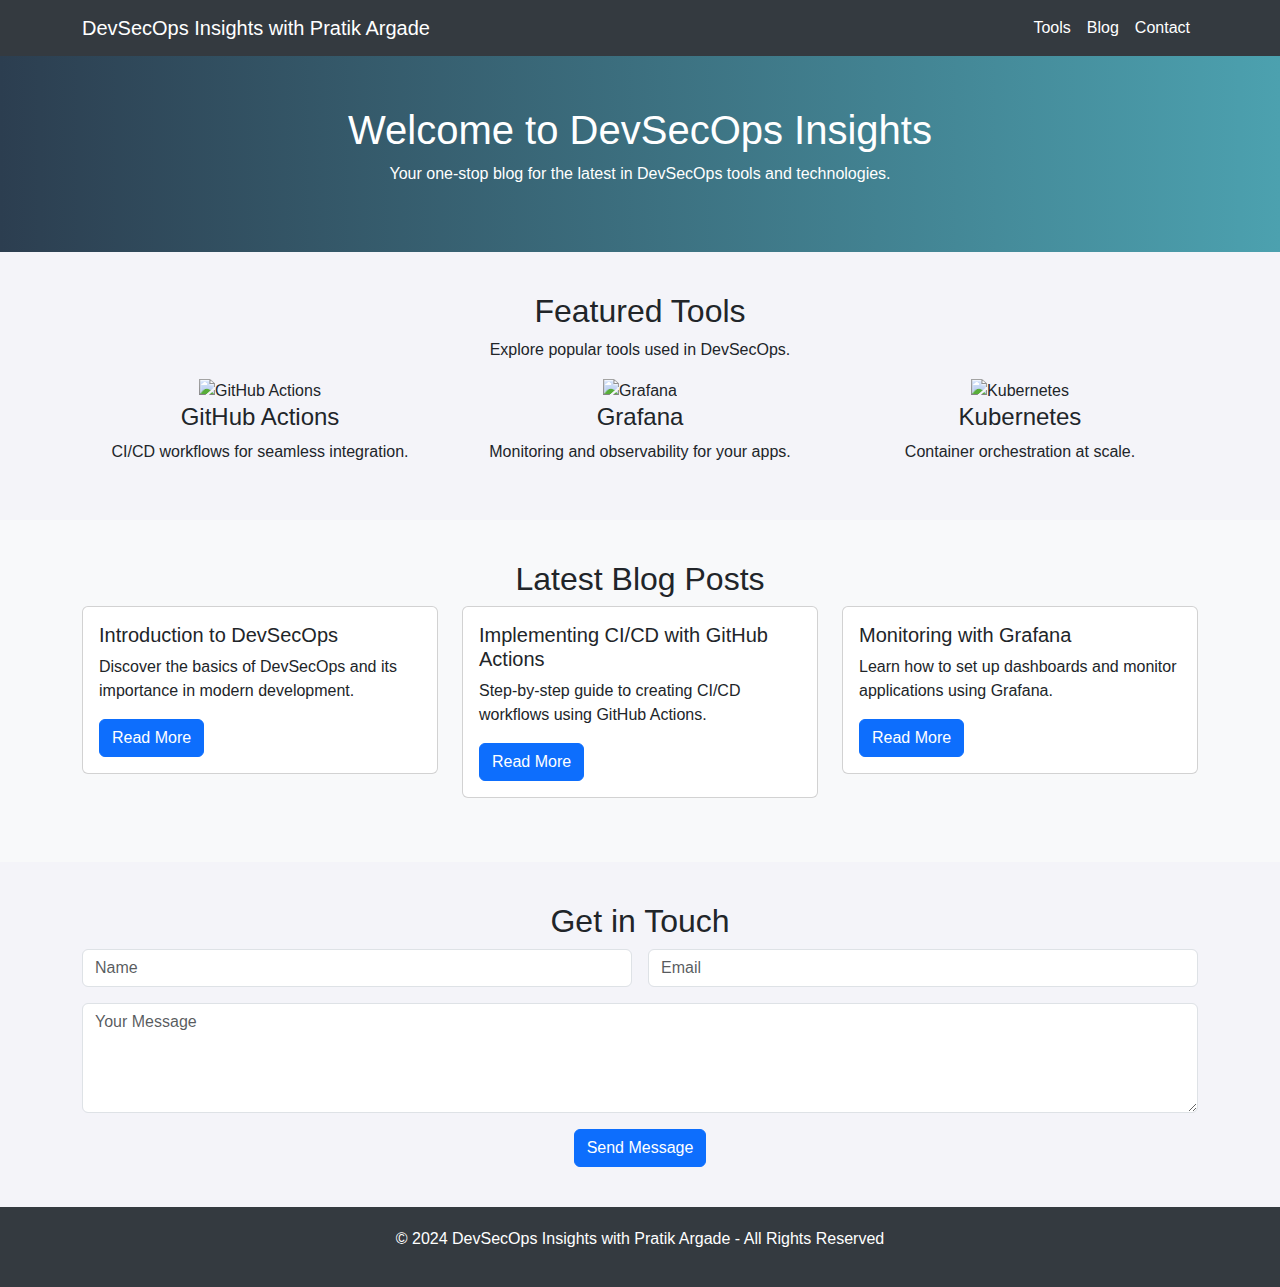
==== commit 3fc726fa: "full site change" ====
--- a/index.html
+++ b/index.html
@@ -1,877 +1,175 @@
 <!DOCTYPE html>
 <html lang="en">
+<head>
+  <meta charset="UTF-8">
+  <meta name="viewport" content="width=device-width, initial-scale=1.0">
+  <title>DevSecOps Insights with Pratik Argade</title>
+  <!-- Bootstrap CSS -->
+  <link href="https://cdn.jsdelivr.net/npm/bootstrap@5.3.0/dist/css/bootstrap.min.css" rel="stylesheet">
+  <!-- Custom CSS -->
+  <style>
+    /* Basic styling */
+    body {
+      font-family: Arial, sans-serif;
+      background-color: #f4f4f9;
+    }
 
-<head>
-  <meta charset="utf-8">
-  <meta content="width=device-width, initial-scale=1.0" name="viewport">
-  <title>Index - DevFolio Bootstrap Template</title>
-  <meta content="" name="description">
-  <meta content="" name="keywords">
+    .navbar {
+      background-color: #343a40;
+    }
 
-  <!-- Favicons -->
-  <link href="assets/img/favicon.png" rel="icon">
-  <link href="assets/img/apple-touch-icon.png" rel="apple-touch-icon">
+    .navbar-brand, .nav-link {
+      color: #fff !important;
+    }
 
-  <!-- Fonts -->
-  <link href="https://fonts.googleapis.com" rel="preconnect">
-  <link href="https://fonts.gstatic.com" rel="preconnect" crossorigin>
-  <link href="https://fonts.googleapis.com/css2?family=Roboto:ital,wght@0,100;0,300;0,400;0,500;0,700;0,900;1,100;1,300;1,400;1,500;1,700;1,900&family=Poppins:ital,wght@0,100;0,200;0,300;0,400;0,500;0,600;0,700;0,800;0,900;1,100;1,200;1,300;1,400;1,500;1,600;1,700;1,800;1,900&family=Raleway:ital,wght@0,100;0,200;0,300;0,400;0,500;0,600;0,700;0,800;0,900;1,100;1,200;1,300;1,400;1,500;1,600;1,700;1,800;1,900&display=swap" rel="stylesheet">
+    .hero {
+      background: linear-gradient(to right, #2c3e50, #4ca1af);
+      color: #fff;
+      padding: 50px 0;
+      text-align: center;
+    }
 
-  <!-- Vendor CSS Files -->
-  <link href="assets/vendor/bootstrap/css/bootstrap.min.css" rel="stylesheet">
-  <link href="assets/vendor/bootstrap-icons/bootstrap-icons.css" rel="stylesheet">
-  <link href="assets/vendor/aos/aos.css" rel="stylesheet">
-  <link href="assets/vendor/glightbox/css/glightbox.min.css" rel="stylesheet">
-  <link href="assets/vendor/swiper/swiper-bundle.min.css" rel="stylesheet">
+    .content-section {
+      padding: 40px 0;
+    }
 
-  <!-- Main CSS File -->
-  <link href="assets/css/main.css" rel="stylesheet">
+    .tool-img {
+      height: 100px;
+      object-fit: contain;
+    }
 
-  <!-- =======================================================
-  * Template Name: DevFolio
-  * Template URL: https://bootstrapmade.com/devfolio-bootstrap-portfolio-html-template/
-  * Updated: Jun 29 2024 with Bootstrap v5.3.3
-  * Author: BootstrapMade.com
-  * License: https://bootstrapmade.com/license/
-  ======================================================== -->
+    .footer {
+      background-color: #343a40;
+      color: #fff;
+      padding: 20px 0;
+      text-align: center;
+    }
+  </style>
 </head>
+<body>
 
-<body class="index-page">
+  <!-- Navbar -->
+  <nav class="navbar navbar-expand-lg navbar-dark">
+    <div class="container">
+      <a class="navbar-brand" href="#">DevSecOps Insights with Pratik Argade</a>
+      <button class="navbar-toggler" type="button" data-bs-toggle="collapse" data-bs-target="#navbarNav" aria-controls="navbarNav" aria-expanded="false" aria-label="Toggle navigation">
+        <span class="navbar-toggler-icon"></span>
+      </button>
+      <div class="collapse navbar-collapse" id="navbarNav">
+        <ul class="navbar-nav ms-auto">
+          <li class="nav-item">
+            <a class="nav-link" href="#tools">Tools</a>
+          </li>
+          <li class="nav-item">
+            <a class="nav-link" href="#blog">Blog</a>
+          </li>
+          <li class="nav-item">
+            <a class="nav-link" href="#contact">Contact</a>
+          </li>
+        </ul>
+      </div>
+    </div>
+  </nav>
 
-  <header id="header" class="header d-flex align-items-center sticky-top">
-    <div class="container-fluid container-xl position-relative d-flex align-items-center justify-content-between">
+  <!-- Hero Section -->
+  <section class="hero">
+    <div class="container">
+      <h1>Welcome to DevSecOps Insights</h1>
+      <p>Your one-stop blog for the latest in DevSecOps tools and technologies.</p>
+    </div>
+  </section>
 
-      <a href="index.html" class="logo d-flex align-items-center">
-        <!-- Uncomment the line below if you also wish to use an image logo -->
-        <!-- <img src="assets/img/logo.png" alt=""> -->
-        <h1 class="sitename">DevFolio</h1>
-      </a>
+  <!-- Tools Section -->
+  <section id="tools" class="content-section">
+    <div class="container">
+      <h2 class="text-center">Featured Tools</h2>
+      <p class="text-center">Explore popular tools used in DevSecOps.</p>
+      <div class="row text-center">
+        <!-- GitHub Actions -->
+        <div class="col-md-4">
+          <img src="https://seeklogo.com/images/G/github-actions-logo-031704BDC6-seeklogo.com.png" alt="GitHub Actions" class="tool-img">
+          <h4>GitHub Actions</h4>
+          <p>CI/CD workflows for seamless integration.</p>
+        </div>
+        <!-- Grafana -->
+        <div class="col-md-4">
+          <img src="https://upload.wikimedia.org/wikipedia/commons/thumb/3/3b/Grafana_icon.svg/250px-Grafana_icon.svg.png" alt="Grafana" class="tool-img">
+          <h4>Grafana</h4>
+          <p>Monitoring and observability for your apps.</p>
+        </div>
+        <!-- Kubernetes -->
+        <div class="col-md-4">
+          <img src="https://upload.wikimedia.org/wikipedia/commons/3/39/Kubernetes_logo_without_workmark.svg" alt="Kubernetes" class="tool-img">
+          <h4>Kubernetes</h4>
+          <p>Container orchestration at scale.</p>
+        </div>
+      </div>
+    </div>
+  </section>
 
-      <nav id="navmenu" class="navmenu">
-        <ul>
-          <li><a href="#hero" class="active">Home<br></a></li>
-          <li><a href="#about">About</a></li>
-          <li><a href="#services">Services</a></li>
-          <li><a href="#portfolio">Portfolio</a></li>
-          <li class="dropdown"><a href="#"><span>Dropdown</span> <i class="bi bi-chevron-down toggle-dropdown"></i></a>
-            <ul>
-              <li><a href="#">Dropdown 1</a></li>
-              <li class="dropdown"><a href="#"><span>Deep Dropdown</span> <i class="bi bi-chevron-down toggle-dropdown"></i></a>
-                <ul>
-                  <li><a href="#">Deep Dropdown 1</a></li>
-                  <li><a href="#">Deep Dropdown 2</a></li>
-                  <li><a href="#">Deep Dropdown 3</a></li>
-                  <li><a href="#">Deep Dropdown 4</a></li>
-                  <li><a href="#">Deep Dropdown 5</a></li>
-                </ul>
-              </li>
-              <li><a href="#">Dropdown 2</a></li>
-              <li><a href="#">Dropdown 3</a></li>
-              <li><a href="#">Dropdown 4</a></li>
-            </ul>
-          </li>
-          <li><a href="#contact">Contact</a></li>
-        </ul>
-        <i class="mobile-nav-toggle d-xl-none bi bi-list"></i>
-      </nav>
-
-    </div>
-  </header>
-
-  <main class="main">
-
-    <!-- Hero Section -->
-    <section id="hero" class="hero section dark-background">
-
-      <img src="assets/img/hero-img.png" alt="" data-aos="fade-in">
-
-      <div class="container d-flex flex-column align-items-center justify-content-center text-center" data-aos="fade-up" data-aos-delay="100">
-        <h2>I am Pratik Argade</h2>
-        <p><span class="typed" data-typed-items="DevOps Engineer"></span></p>
-      </div>
-
-    </section><!-- /Hero Section -->
-
-    <!-- About Section -->
-    <section id="about" class="about section">
-
-      <div class="container" data-aos="fade-up" data-aos-delay="100">
-
-        <div class="row gy-4">
-          <div class="col-md-6">
-
-            <div class="row justify-content-between gy-4">
-              <div class="col-lg-5">
-                <img src="assets/img/profile-img.png" class="img-fluid" alt="">
-              </div>
-              <div class="col-lg-7 about-info">
-                <p><strong>Name: </strong> <span>Pratik Argade</span></p>
-                <p><strong>Profile: </strong> <span>DevOps Engineer</span></p>
-                <p><strong>Email: </strong> <span>argadepp@gmail.com</span></p>
-                <p><strong>Phone: </strong> <span>+91 9673483686</span></p>
-              </div>
-            </div>
-
-            <div class="skills-content skills-animation">
-
-              <h5>Skills</h5>
-
-              <div class="skill">
-                <h4>Terraform ,Kubernetes ,Jenkins ,AWS Cloud ,Docker ,Bash scripting</h4>
-              </div>
-        </div>
-          </div>
-
-          <div class="col-md-6">
-            <div class="about-me">
-              <h4>About me</h4>
-              <p>
-                To work as the successful professional in a challenging and dynamic environment and to keep adding value to the
-                organization that I represent and serve, while concurrently upgrading my skills knowledge and financial growth. I’ve an
-                experience of 5 years as DevOps Engineer.
-              </p>
+  <!-- Blog Section -->
+  <section id="blog" class="content-section bg-light">
+    <div class="container">
+      <h2 class="text-center">Latest Blog Posts</h2>
+      <div class="row">
+        <div class="col-md-4">
+          <div class="card mb-4">
+            <div class="card-body">
+              <h5 class="card-title">Introduction to DevSecOps</h5>
+              <p class="card-text">Discover the basics of DevSecOps and its importance in modern development.</p>
+              <a href="blogs/devsecops-intro.html" class="btn btn-primary">Read More</a>
             </div>
           </div>
         </div>
-
-      </div>
-
-    </section><!-- /About Section -->
-
-    <!-- Resume Section -->
-    <section id="resume" class="resume section">
-
-      <!-- Section Title -->
-      <div class="container section-title" data-aos="fade-up">
-        <h2>Resume</h2>
-        <p></p>
-      </div><!-- End Section Title -->
-
-      <div class="container">
-
-        <div class="row">
-
-          <div class="col-lg-6" data-aos="fade-up" data-aos-delay="100">
-            <h3 class="resume-title">Sumary</h3>
-
-            <div class="resume-item pb-0">
-              <h4>Pratik Argade</h4>
-              <p><em>As an DevOps engineer having more than 5+ years of experence in same field.</em></p>
-              <ul>
-                <li>Pune</li>
-                <li>+91 9673483686</li>
-                <li>argadepp@gmail.com</li>
-              </ul>
-            </div><!-- Edn Resume Item -->
-
-            <h3 class="resume-title">Education</h3>
-            <div class="resume-item">
-              <h4>BE (E&TC)</h4>
-              <h5>2014 - 2017</h5>
-              <p><em>S.B Patil COE , Indapur</em></p>
-              <p>Completed graduation in BE E&TC with first class distingtion.</p>
-            </div><!-- Edn Resume Item -->
-
-            <div class="resume-item">
-              <h4>Diploma (E&TC)</h4>
-              <h5>2011 - 2014</h5>
-              <p><em>Vidya Pratishthans Polytechnic COE , Indapur</em></p>
-              <p>Completed Diploma in BE E&TC with first class distingtion.</p>
-            </div><!-- Edn Resume Item -->
-
-          </div>
-
-          <div class="col-lg-6" data-aos="fade-up" data-aos-delay="200">
-            <h3 class="resume-title">Professional Experience</h3>
-            <div class="resume-item">
-              <h4>Senior graphic design specialist</h4>
-              <h5>2019 - Present</h5>
-              <p><em>Experion, New York, NY </em></p>
-              <ul>
-                <li>Lead in the design, development, and implementation of the graphic, layout, and production communication materials</li>
-                <li>Delegate tasks to the 7 members of the design team and provide counsel on all aspects of the project. </li>
-                <li>Supervise the assessment of all graphic materials in order to ensure quality and accuracy of the design</li>
-                <li>Oversee the efficient use of production project budgets ranging from $2,000 - $25,000</li>
-              </ul>
-            </div><!-- Edn Resume Item -->
-
-            <div class="resume-item">
-              <h4>Graphic design specialist</h4>
-              <h5>2017 - 2018</h5>
-              <p><em>Stepping Stone Advertising, New York, NY</em></p>
-              <ul>
-                <li>Developed numerous marketing programs (logos, brochures,infographics, presentations, and advertisements).</li>
-                <li>Managed up to 5 projects or tasks at a given time while under pressure</li>
-                <li>Recommended and consulted with clients on the most appropriate graphic design</li>
-                <li>Created 4+ design presentations and proposals a month for clients and account managers</li>
-              </ul>
-            </div><!-- Edn Resume Item -->
-
-          </div>
-
-        </div>
-
-      </div>
-
-    </section><!-- /Resume Section -->
-
-    <!-- Services Section -->
-    <section id="services" class="services section">
-
-      <!-- Section Title -->
-      <div class="container section-title" data-aos="fade-up">
-        <h2>Services</h2>
-        <p>Necessitatibus eius consequatur ex aliquid fuga eum quidem sint consectetur velit</p>
-      </div><!-- End Section Title -->
-
-      <div class="container">
-
-        <div class="row gy-4">
-
-          <div class="col-lg-4 col-md-6" data-aos="fade-up" data-aos-delay="100">
-            <div class="service-item  position-relative">
-              <div class="icon">
-                <i class="bi bi-activity"></i>
-              </div>
-              <a href="#" class="stretched-link">
-                <h3>Nesciunt Mete</h3>
-              </a>
-              <p>Provident nihil minus qui consequatur non omnis maiores. Eos accusantium minus dolores iure perferendis tempore et consequatur.</p>
-            </div>
-          </div><!-- End Service Item -->
-
-          <div class="col-lg-4 col-md-6" data-aos="fade-up" data-aos-delay="200">
-            <div class="service-item position-relative">
-              <div class="icon">
-                <i class="bi bi-broadcast"></i>
-              </div>
-              <a href="#" class="stretched-link">
-                <h3>Eosle Commodi</h3>
-              </a>
-              <p>Ut autem aut autem non a. Sint sint sit facilis nam iusto sint. Libero corrupti neque eum hic non ut nesciunt dolorem.</p>
-            </div>
-          </div><!-- End Service Item -->
-
-          <div class="col-lg-4 col-md-6" data-aos="fade-up" data-aos-delay="300">
-            <div class="service-item position-relative">
-              <div class="icon">
-                <i class="bi bi-easel"></i>
-              </div>
-              <a href="#" class="stretched-link">
-                <h3>Ledo Markt</h3>
-              </a>
-              <p>Ut excepturi voluptatem nisi sed. Quidem fuga consequatur. Minus ea aut. Vel qui id voluptas adipisci eos earum corrupti.</p>
-            </div>
-          </div><!-- End Service Item -->
-
-          <div class="col-lg-4 col-md-6" data-aos="fade-up" data-aos-delay="400">
-            <div class="service-item position-relative">
-              <div class="icon">
-                <i class="bi bi-bounding-box-circles"></i>
-              </div>
-              <a href="#" class="stretched-link">
-                <h3>Asperiores Commodit</h3>
-              </a>
-              <p>Non et temporibus minus omnis sed dolor esse consequatur. Cupiditate sed error ea fuga sit provident adipisci neque.</p>
-              <a href="#" class="stretched-link"></a>
-            </div>
-          </div><!-- End Service Item -->
-
-          <div class="col-lg-4 col-md-6" data-aos="fade-up" data-aos-delay="500">
-            <div class="service-item position-relative">
-              <div class="icon">
-                <i class="bi bi-calendar4-week"></i>
-              </div>
-              <a href="#" class="stretched-link">
-                <h3>Velit Doloremque</h3>
-              </a>
-              <p>Cumque et suscipit saepe. Est maiores autem enim facilis ut aut ipsam corporis aut. Sed animi at autem alias eius labore.</p>
-              <a href="#" class="stretched-link"></a>
-            </div>
-          </div><!-- End Service Item -->
-
-          <div class="col-lg-4 col-md-6" data-aos="fade-up" data-aos-delay="600">
-            <div class="service-item position-relative">
-              <div class="icon">
-                <i class="bi bi-chat-square-text"></i>
-              </div>
-              <a href="#" class="stretched-link">
-                <h3>Dolori Architecto</h3>
-              </a>
-              <p>Hic molestias ea quibusdam eos. Fugiat enim doloremque aut neque non et debitis iure. Corrupti recusandae ducimus enim.</p>
-              <a href="#" class="stretched-link"></a>
-            </div>
-          </div><!-- End Service Item -->
-
-        </div>
-
-      </div>
-
-    </section><!-- /Services Section -->
-
-    <!-- Stats Section -->
-    <section id="stats" class="stats section accent-background">
-
-      <img src="assets/img/stats-bg.jpg" alt="" data-aos="fade-in">
-
-      <div class="container position-relative" data-aos="fade-up" data-aos-delay="100">
-
-        <div class="row gy-4">
-
-          <div class="col-lg-3 col-md-6">
-            <div class="stats-item text-center w-100 h-100">
-              <span data-purecounter-start="0" data-purecounter-end="232" data-purecounter-duration="0" class="purecounter">232</span>
-              <p>Clients</p>
-            </div>
-          </div><!-- End Stats Item -->
-
-          <div class="col-lg-3 col-md-6">
-            <div class="stats-item text-center w-100 h-100">
-              <span data-purecounter-start="0" data-purecounter-end="521" data-purecounter-duration="0" class="purecounter">521</span>
-              <p>Projects</p>
-            </div>
-          </div><!-- End Stats Item -->
-
-          <div class="col-lg-3 col-md-6">
-            <div class="stats-item text-center w-100 h-100">
-              <span data-purecounter-start="0" data-purecounter-end="1453" data-purecounter-duration="0" class="purecounter">1453</span>
-              <p>Hours Of Support</p>
-            </div>
-          </div><!-- End Stats Item -->
-
-          <div class="col-lg-3 col-md-6">
-            <div class="stats-item text-center w-100 h-100">
-              <span data-purecounter-start="0" data-purecounter-end="32" data-purecounter-duration="0" class="purecounter">32</span>
-              <p>Awards</p>
-            </div>
-          </div><!-- End Stats Item -->
-
-        </div>
-
-      </div>
-
-    </section><!-- /Stats Section -->
-
-    <!-- Portfolio Section -->
-    <section id="portfolio" class="portfolio section">
-
-      <!-- Section Title -->
-      <div class="container section-title" data-aos="fade-up">
-        <h2>Portfolio</h2>
-        <p>Necessitatibus eius consequatur ex aliquid fuga eum quidem sint consectetur velit</p>
-      </div><!-- End Section Title -->
-
-      <div class="container">
-
-        <div class="isotope-layout" data-default-filter="*" data-layout="masonry" data-sort="original-order">
-
-          <ul class="portfolio-filters isotope-filters" data-aos="fade-up" data-aos-delay="100">
-            <li data-filter="*" class="filter-active">All</li>
-            <li data-filter=".filter-app">App</li>
-            <li data-filter=".filter-product">Product</li>
-            <li data-filter=".filter-branding">Branding</li>
-            <li data-filter=".filter-books">Books</li>
-          </ul><!-- End Portfolio Filters -->
-
-          <div class="row gy-4 isotope-container" data-aos="fade-up" data-aos-delay="200">
-
-            <div class="col-lg-4 col-md-6 portfolio-item isotope-item filter-app">
-              <img src="assets/img/portfolio/app-1.jpg" class="img-fluid" alt="">
-              <div class="portfolio-info">
-                <h4>App 1</h4>
-                <p>Lorem ipsum, dolor sit amet consectetur</p>
-                <a href="assets/img/portfolio/app-1.jpg" title="App 1" data-gallery="portfolio-gallery-app" class="glightbox preview-link"><i class="bi bi-zoom-in"></i></a>
-                <a href="portfolio-details.html" title="More Details" class="details-link"><i class="bi bi-link-45deg"></i></a>
-              </div>
-            </div><!-- End Portfolio Item -->
-
-            <div class="col-lg-4 col-md-6 portfolio-item isotope-item filter-product">
-              <img src="assets/img/portfolio/product-1.jpg" class="img-fluid" alt="">
-              <div class="portfolio-info">
-                <h4>Product 1</h4>
-                <p>Lorem ipsum, dolor sit amet consectetur</p>
-                <a href="assets/img/portfolio/product-1.jpg" title="Product 1" data-gallery="portfolio-gallery-product" class="glightbox preview-link"><i class="bi bi-zoom-in"></i></a>
-                <a href="portfolio-details.html" title="More Details" class="details-link"><i class="bi bi-link-45deg"></i></a>
-              </div>
-            </div><!-- End Portfolio Item -->
-
-            <div class="col-lg-4 col-md-6 portfolio-item isotope-item filter-branding">
-              <img src="assets/img/portfolio/branding-1.jpg" class="img-fluid" alt="">
-              <div class="portfolio-info">
-                <h4>Branding 1</h4>
-                <p>Lorem ipsum, dolor sit amet consectetur</p>
-                <a href="assets/img/portfolio/branding-1.jpg" title="Branding 1" data-gallery="portfolio-gallery-branding" class="glightbox preview-link"><i class="bi bi-zoom-in"></i></a>
-                <a href="portfolio-details.html" title="More Details" class="details-link"><i class="bi bi-link-45deg"></i></a>
-              </div>
-            </div><!-- End Portfolio Item -->
-
-            <div class="col-lg-4 col-md-6 portfolio-item isotope-item filter-books">
-              <img src="assets/img/portfolio/books-1.jpg" class="img-fluid" alt="">
-              <div class="portfolio-info">
-                <h4>Books 1</h4>
-                <p>Lorem ipsum, dolor sit amet consectetur</p>
-                <a href="assets/img/portfolio/books-1.jpg" title="Branding 1" data-gallery="portfolio-gallery-book" class="glightbox preview-link"><i class="bi bi-zoom-in"></i></a>
-                <a href="portfolio-details.html" title="More Details" class="details-link"><i class="bi bi-link-45deg"></i></a>
-              </div>
-            </div><!-- End Portfolio Item -->
-
-            <div class="col-lg-4 col-md-6 portfolio-item isotope-item filter-app">
-              <img src="assets/img/portfolio/app-2.jpg" class="img-fluid" alt="">
-              <div class="portfolio-info">
-                <h4>App 2</h4>
-                <p>Lorem ipsum, dolor sit amet consectetur</p>
-                <a href="assets/img/portfolio/app-2.jpg" title="App 2" data-gallery="portfolio-gallery-app" class="glightbox preview-link"><i class="bi bi-zoom-in"></i></a>
-                <a href="portfolio-details.html" title="More Details" class="details-link"><i class="bi bi-link-45deg"></i></a>
-              </div>
-            </div><!-- End Portfolio Item -->
-
-            <div class="col-lg-4 col-md-6 portfolio-item isotope-item filter-product">
-              <img src="assets/img/portfolio/product-2.jpg" class="img-fluid" alt="">
-              <div class="portfolio-info">
-                <h4>Product 2</h4>
-                <p>Lorem ipsum, dolor sit amet consectetur</p>
-                <a href="assets/img/portfolio/product-2.jpg" title="Product 2" data-gallery="portfolio-gallery-product" class="glightbox preview-link"><i class="bi bi-zoom-in"></i></a>
-                <a href="portfolio-details.html" title="More Details" class="details-link"><i class="bi bi-link-45deg"></i></a>
-              </div>
-            </div><!-- End Portfolio Item -->
-
-            <div class="col-lg-4 col-md-6 portfolio-item isotope-item filter-branding">
-              <img src="assets/img/portfolio/branding-2.jpg" class="img-fluid" alt="">
-              <div class="portfolio-info">
-                <h4>Branding 2</h4>
-                <p>Lorem ipsum, dolor sit amet consectetur</p>
-                <a href="assets/img/portfolio/branding-2.jpg" title="Branding 2" data-gallery="portfolio-gallery-branding" class="glightbox preview-link"><i class="bi bi-zoom-in"></i></a>
-                <a href="portfolio-details.html" title="More Details" class="details-link"><i class="bi bi-link-45deg"></i></a>
-              </div>
-            </div><!-- End Portfolio Item -->
-
-            <div class="col-lg-4 col-md-6 portfolio-item isotope-item filter-books">
-              <img src="assets/img/portfolio/books-2.jpg" class="img-fluid" alt="">
-              <div class="portfolio-info">
-                <h4>Books 2</h4>
-                <p>Lorem ipsum, dolor sit amet consectetur</p>
-                <a href="assets/img/portfolio/books-2.jpg" title="Branding 2" data-gallery="portfolio-gallery-book" class="glightbox preview-link"><i class="bi bi-zoom-in"></i></a>
-                <a href="portfolio-details.html" title="More Details" class="details-link"><i class="bi bi-link-45deg"></i></a>
-              </div>
-            </div><!-- End Portfolio Item -->
-
-            <div class="col-lg-4 col-md-6 portfolio-item isotope-item filter-app">
-              <img src="assets/img/portfolio/app-3.jpg" class="img-fluid" alt="">
-              <div class="portfolio-info">
-                <h4>App 3</h4>
-                <p>Lorem ipsum, dolor sit amet consectetur</p>
-                <a href="assets/img/portfolio/app-3.jpg" title="App 3" data-gallery="portfolio-gallery-app" class="glightbox preview-link"><i class="bi bi-zoom-in"></i></a>
-                <a href="portfolio-details.html" title="More Details" class="details-link"><i class="bi bi-link-45deg"></i></a>
-              </div>
-            </div><!-- End Portfolio Item -->
-
-            <div class="col-lg-4 col-md-6 portfolio-item isotope-item filter-product">
-              <img src="assets/img/portfolio/product-3.jpg" class="img-fluid" alt="">
-              <div class="portfolio-info">
-                <h4>Product 3</h4>
-                <p>Lorem ipsum, dolor sit amet consectetur</p>
-                <a href="assets/img/portfolio/product-3.jpg" title="Product 3" data-gallery="portfolio-gallery-product" class="glightbox preview-link"><i class="bi bi-zoom-in"></i></a>
-                <a href="portfolio-details.html" title="More Details" class="details-link"><i class="bi bi-link-45deg"></i></a>
-              </div>
-            </div><!-- End Portfolio Item -->
-
-            <div class="col-lg-4 col-md-6 portfolio-item isotope-item filter-branding">
-              <img src="assets/img/portfolio/branding-3.jpg" class="img-fluid" alt="">
-              <div class="portfolio-info">
-                <h4>Branding 3</h4>
-                <p>Lorem ipsum, dolor sit amet consectetur</p>
-                <a href="assets/img/portfolio/branding-3.jpg" title="Branding 2" data-gallery="portfolio-gallery-branding" class="glightbox preview-link"><i class="bi bi-zoom-in"></i></a>
-                <a href="portfolio-details.html" title="More Details" class="details-link"><i class="bi bi-link-45deg"></i></a>
-              </div>
-            </div><!-- End Portfolio Item -->
-
-            <div class="col-lg-4 col-md-6 portfolio-item isotope-item filter-books">
-              <img src="assets/img/portfolio/books-3.jpg" class="img-fluid" alt="">
-              <div class="portfolio-info">
-                <h4>Books 3</h4>
-                <p>Lorem ipsum, dolor sit amet consectetur</p>
-                <a href="assets/img/portfolio/books-3.jpg" title="Branding 3" data-gallery="portfolio-gallery-book" class="glightbox preview-link"><i class="bi bi-zoom-in"></i></a>
-                <a href="portfolio-details.html" title="More Details" class="details-link"><i class="bi bi-link-45deg"></i></a>
-              </div>
-            </div><!-- End Portfolio Item -->
-
-          </div><!-- End Portfolio Container -->
-
-        </div>
-
-      </div>
-
-    </section><!-- /Portfolio Section -->
-
-    <!-- Pricing Section -->
-    <section id="pricing" class="pricing section">
-
-      <!-- Section Title -->
-      <div class="container section-title" data-aos="fade-up">
-        <h2>Pricing</h2>
-        <p>Necessitatibus eius consequatur ex aliquid fuga eum quidem sint consectetur velit</p>
-      </div><!-- End Section Title -->
-
-      <div class="container" data-aos="fade-up" data-aos-delay="100">
-
-        <div class="row gy-4 gx-lg-5">
-
-          <div class="col-lg-6">
-            <div class="pricing-item d-flex justify-content-between">
-              <h3>Portrait Photography</h3>
-              <h4>$160.00</h4>
-            </div>
-          </div><!-- End Pricing Item -->
-
-          <div class="col-lg-6">
-            <div class="pricing-item d-flex justify-content-between">
-              <h3>Fashion Photography</h3>
-              <h4>$300.00</h4>
-            </div>
-          </div><!-- End Pricing Item -->
-
-          <div class="col-lg-6">
-            <div class="pricing-item d-flex justify-content-between">
-              <h3>Sports Photography</h3>
-              <h4>$200.00</h4>
-            </div>
-          </div><!-- End Pricing Item -->
-
-          <div class="col-lg-6">
-            <div class="pricing-item d-flex justify-content-between">
-              <h3>Still Life Photography</h3>
-              <h4>$120.00</h4>
-            </div>
-          </div><!-- End Pricing Item -->
-
-          <div class="col-lg-6">
-            <div class="pricing-item d-flex justify-content-between">
-              <h3>Wedding Photography</h3>
-              <h4>$500.00</h4>
-            </div>
-          </div><!-- End Pricing Item -->
-
-          <div class="col-lg-6">
-            <div class="pricing-item d-flex justify-content-between">
-              <h3>Photojournalism</h3>
-              <h4>$200.00</h4>
-            </div>
-          </div><!-- End Pricing Item -->
-
-        </div>
-
-      </div>
-
-    </section><!-- /Pricing Section -->
-
-    <!-- Faq Section -->
-    <section id="faq" class="faq section">
-
-      <div class="container">
-
-        <div class="row gy-4">
-
-          <div class="col-lg-4" data-aos="fade-up" data-aos-delay="100">
-            <div class="content px-xl-5">
-              <h3><span>Frequently Asked </span><strong>Questions</strong></h3>
-              <p>
-                Lorem ipsum dolor sit amet, consectetur adipiscing elit, sed do eiusmod tempor incididunt ut labore et dolore magna aliqua. Duis aute irure dolor in reprehenderit
-              </p>
+        <div class="col-md-4">
+          <div class="card mb-4">
+            <div class="card-body">
+              <h5 class="card-title">Implementing CI/CD with GitHub Actions</h5>
+              <p class="card-text">Step-by-step guide to creating CI/CD workflows using GitHub Actions.</p>
+              <a href="#" class="btn btn-primary">Read More</a>
             </div>
           </div>
-
-          <div class="col-lg-8" data-aos="fade-up" data-aos-delay="200">
-
-            <div class="faq-container">
-              <div class="faq-item faq-active">
-                <h3><span class="num">1.</span> <span>Non consectetur a erat nam at lectus urna duis?</span></h3>
-                <div class="faq-content">
-                  <p>Feugiat pretium nibh ipsum consequat. Tempus iaculis urna id volutpat lacus laoreet non curabitur gravida. Venenatis lectus magna fringilla urna porttitor rhoncus dolor purus non.</p>
-                </div>
-                <i class="faq-toggle bi bi-chevron-right"></i>
-              </div><!-- End Faq item-->
-
-              <div class="faq-item">
-                <h3><span class="num">2.</span> <span>Feugiat scelerisque varius morbi enim nunc faucibus a pellentesque?</span></h3>
-                <div class="faq-content">
-                  <p>Dolor sit amet consectetur adipiscing elit pellentesque habitant morbi. Id interdum velit laoreet id donec ultrices. Fringilla phasellus faucibus scelerisque eleifend donec pretium. Est pellentesque elit ullamcorper dignissim. Mauris ultrices eros in cursus turpis massa tincidunt dui.</p>
-                </div>
-                <i class="faq-toggle bi bi-chevron-right"></i>
-              </div><!-- End Faq item-->
-
-              <div class="faq-item">
-                <h3><span class="num">3.</span> <span>Dolor sit amet consectetur adipiscing elit pellentesque?</span></h3>
-                <div class="faq-content">
-                  <p>Eleifend mi in nulla posuere sollicitudin aliquam ultrices sagittis orci. Faucibus pulvinar elementum integer enim. Sem nulla pharetra diam sit amet nisl suscipit. Rutrum tellus pellentesque eu tincidunt. Lectus urna duis convallis convallis tellus. Urna molestie at elementum eu facilisis sed odio morbi quis</p>
-                </div>
-                <i class="faq-toggle bi bi-chevron-right"></i>
-              </div><!-- End Faq item-->
-
-              <div class="faq-item">
-                <h3><span class="num">4.</span> <span>Ac odio tempor orci dapibus. Aliquam eleifend mi in nulla?</span></h3>
-                <div class="faq-content">
-                  <p>Dolor sit amet consectetur adipiscing elit pellentesque habitant morbi. Id interdum velit laoreet id donec ultrices. Fringilla phasellus faucibus scelerisque eleifend donec pretium. Est pellentesque elit ullamcorper dignissim. Mauris ultrices eros in cursus turpis massa tincidunt dui.</p>
-                </div>
-                <i class="faq-toggle bi bi-chevron-right"></i>
-              </div><!-- End Faq item-->
-
-              <div class="faq-item">
-                <h3><span class="num">5.</span> <span>Tempus quam pellentesque nec nam aliquam sem et tortor consequat?</span></h3>
-                <div class="faq-content">
-                  <p>Molestie a iaculis at erat pellentesque adipiscing commodo. Dignissim suspendisse in est ante in. Nunc vel risus commodo viverra maecenas accumsan. Sit amet nisl suscipit adipiscing bibendum est. Purus gravida quis blandit turpis cursus in</p>
-                </div>
-                <i class="faq-toggle bi bi-chevron-right"></i>
-              </div><!-- End Faq item-->
-
+        </div>
+        <div class="col-md-4">
+          <div class="card mb-4">
+            <div class="card-body">
+              <h5 class="card-title">Monitoring with Grafana</h5>
+              <p class="card-text">Learn how to set up dashboards and monitor applications using Grafana.</p>
+              <a href="#" class="btn btn-primary">Read More</a>
             </div>
-
           </div>
         </div>
-
-      </div>
-
-    </section><!-- /Faq Section -->
-
-    <!-- Testimonials Section -->
-    <section id="testimonials" class="testimonials section accent-background">
-
-      <img src="assets/img/testimonials-bg.jpg" class="testimonials-bg" alt="">
-
-      <div class="container" data-aos="fade-up" data-aos-delay="100">
-
-        <div class="swiper init-swiper">
-          <script type="application/json" class="swiper-config">
-            {
-              "loop": true,
-              "speed": 600,
-              "autoplay": {
-                "delay": 5000
-              },
-              "slidesPerView": "auto",
-              "pagination": {
-                "el": ".swiper-pagination",
-                "type": "bullets",
-                "clickable": true
-              }
-            }
-          </script>
-          <div class="swiper-wrapper">
-
-            <div class="swiper-slide">
-              <div class="testimonial-item">
-                <img src="assets/img/testimonials/testimonials-1.jpg" class="testimonial-img" alt="">
-                <h3>Saul Goodman</h3>
-                <h4>Ceo &amp; Founder</h4>
-                <div class="stars">
-                  <i class="bi bi-star-fill"></i><i class="bi bi-star-fill"></i><i class="bi bi-star-fill"></i><i class="bi bi-star-fill"></i><i class="bi bi-star-fill"></i>
-                </div>
-                <p>
-                  <i class="bi bi-quote quote-icon-left"></i>
-                  <span>Proin iaculis purus consequat sem cure digni ssim donec porttitora entum suscipit rhoncus. Accusantium quam, ultricies eget id, aliquam eget nibh et. Maecen aliquam, risus at semper.</span>
-                  <i class="bi bi-quote quote-icon-right"></i>
-                </p>
-              </div>
-            </div><!-- End testimonial item -->
-
-            <div class="swiper-slide">
-              <div class="testimonial-item">
-                <img src="assets/img/testimonials/testimonials-2.jpg" class="testimonial-img" alt="">
-                <h3>Sara Wilsson</h3>
-                <h4>Designer</h4>
-                <div class="stars">
-                  <i class="bi bi-star-fill"></i><i class="bi bi-star-fill"></i><i class="bi bi-star-fill"></i><i class="bi bi-star-fill"></i><i class="bi bi-star-fill"></i>
-                </div>
-                <p>
-                  <i class="bi bi-quote quote-icon-left"></i>
-                  <span>Export tempor illum tamen malis malis eram quae irure esse labore quem cillum quid cillum eram malis quorum velit fore eram velit sunt aliqua noster fugiat irure amet legam anim culpa.</span>
-                  <i class="bi bi-quote quote-icon-right"></i>
-                </p>
-              </div>
-            </div><!-- End testimonial item -->
-
-            <div class="swiper-slide">
-              <div class="testimonial-item">
-                <img src="assets/img/testimonials/testimonials-3.jpg" class="testimonial-img" alt="">
-                <h3>Jena Karlis</h3>
-                <h4>Store Owner</h4>
-                <div class="stars">
-                  <i class="bi bi-star-fill"></i><i class="bi bi-star-fill"></i><i class="bi bi-star-fill"></i><i class="bi bi-star-fill"></i><i class="bi bi-star-fill"></i>
-                </div>
-                <p>
-                  <i class="bi bi-quote quote-icon-left"></i>
-                  <span>Enim nisi quem export duis labore cillum quae magna enim sint quorum nulla quem veniam duis minim tempor labore quem eram duis noster aute amet eram fore quis sint minim.</span>
-                  <i class="bi bi-quote quote-icon-right"></i>
-                </p>
-              </div>
-            </div><!-- End testimonial item -->
-
-            <div class="swiper-slide">
-              <div class="testimonial-item">
-                <img src="assets/img/testimonials/testimonials-4.jpg" class="testimonial-img" alt="">
-                <h3>Matt Brandon</h3>
-                <h4>Freelancer</h4>
-                <div class="stars">
-                  <i class="bi bi-star-fill"></i><i class="bi bi-star-fill"></i><i class="bi bi-star-fill"></i><i class="bi bi-star-fill"></i><i class="bi bi-star-fill"></i>
-                </div>
-                <p>
-                  <i class="bi bi-quote quote-icon-left"></i>
-                  <span>Fugiat enim eram quae cillum dolore dolor amet nulla culpa multos export minim fugiat minim velit minim dolor enim duis veniam ipsum anim magna sunt elit fore quem dolore labore illum veniam.</span>
-                  <i class="bi bi-quote quote-icon-right"></i>
-                </p>
-              </div>
-            </div><!-- End testimonial item -->
-
-            <div class="swiper-slide">
-              <div class="testimonial-item">
-                <img src="assets/img/testimonials/testimonials-5.jpg" class="testimonial-img" alt="">
-                <h3>John Larson</h3>
-                <h4>Entrepreneur</h4>
-                <div class="stars">
-                  <i class="bi bi-star-fill"></i><i class="bi bi-star-fill"></i><i class="bi bi-star-fill"></i><i class="bi bi-star-fill"></i><i class="bi bi-star-fill"></i>
-                </div>
-                <p>
-                  <i class="bi bi-quote quote-icon-left"></i>
-                  <span>Quis quorum aliqua sint quem legam fore sunt eram irure aliqua veniam tempor noster veniam enim culpa labore duis sunt culpa nulla illum cillum fugiat legam esse veniam culpa fore nisi cillum quid.</span>
-                  <i class="bi bi-quote quote-icon-right"></i>
-                </p>
-              </div>
-            </div><!-- End testimonial item -->
-
-          </div>
-          <div class="swiper-pagination"></div>
-        </div>
-
-      </div>
-
-    </section><!-- /Testimonials Section -->
-
-    <!-- Contact Section -->
-    <section id="contact" class="contact section">
-
-      <!-- Section Title -->
-      <div class="container section-title" data-aos="fade-up">
-        <h2>Contact</h2>
-        <p>Necessitatibus eius consequatur ex aliquid fuga eum quidem sint consectetur velit</p>
-      </div><!-- End Section Title -->
-
-      <div class="container" data-aos="fade-up" data-aos-delay="100">
-
-        <div class="info-wrap" data-aos="fade-up" data-aos-delay="200">
-          <div class="row gy-5">
-
-            <div class="col-lg-4">
-              <div class="info-item d-flex align-items-center">
-                <i class="bi bi-geo-alt flex-shrink-0"></i>
-                <div>
-                  <h3>Address</h3>
-                  <p>A108 Adam Street, New York, NY 535022</p>
-                </div>
-              </div>
-            </div><!-- End Info Item -->
-
-            <div class="col-lg-4">
-              <div class="info-item d-flex align-items-center">
-                <i class="bi bi-telephone flex-shrink-0"></i>
-                <div>
-                  <h3>Call Us</h3>
-                  <p>+1 5589 55488 55</p>
-                </div>
-              </div>
-            </div><!-- End Info Item -->
-
-            <div class="col-lg-4">
-              <div class="info-item d-flex align-items-center">
-                <i class="bi bi-envelope flex-shrink-0"></i>
-                <div>
-                  <h3>Email Us</h3>
-                  <p>info@example.com</p>
-                </div>
-              </div>
-            </div><!-- End Info Item -->
-
-          </div>
-        </div>
-
-        <form action="forms/contact.php" method="post" class="php-email-form" data-aos="fade-up" data-aos-delay="300">
-          <div class="row gy-4">
-
-            <div class="col-md-6">
-              <input type="text" name="name" class="form-control" placeholder="Your Name" required="">
-            </div>
-
-            <div class="col-md-6 ">
-              <input type="email" class="form-control" name="email" placeholder="Your Email" required="">
-            </div>
-
-            <div class="col-md-12">
-              <input type="text" class="form-control" name="subject" placeholder="Subject" required="">
-            </div>
-
-            <div class="col-md-12">
-              <textarea class="form-control" name="message" rows="6" placeholder="Message" required=""></textarea>
-            </div>
-
-            <div class="col-md-12 text-center">
-              <div class="loading">Loading</div>
-              <div class="error-message"></div>
-              <div class="sent-message">Your message has been sent. Thank you!</div>
-
-              <button type="submit">Send Message</button>
-            </div>
-
-          </div>
-        </form><!-- End Contact Form -->
-
-      </div>
-
-    </section><!-- /Contact Section -->
-
-  </main>
-
-  <footer id="footer" class="footer accent-background">
-
-    <div class="container">
-      <div class="copyright text-center ">
-        <p>© <span>Copyright</span> <strong class="px-1 sitename">DevFolio</strong> <span>All Rights Reserved</span></p>
-      </div>
-      <div class="social-links d-flex justify-content-center">
-        <a href=""><i class="bi bi-twitter-x"></i></a>
-        <a href=""><i class="bi bi-facebook"></i></a>
-        <a href=""><i class="bi bi-instagram"></i></a>
-        <a href=""><i class="bi bi-linkedin"></i></a>
-      </div>
-      <div class="credits">
-        <!-- All the links in the footer should remain intact. -->
-        <!-- You can delete the links only if you've purchased the pro version. -->
-        <!-- Licensing information: https://bootstrapmade.com/license/ -->
-        <!-- Purchase the pro version with working PHP/AJAX contact form: [buy-url] -->
-        Designed by <a href="https://bootstrapmade.com/">BootstrapMade</a>
       </div>
     </div>
+  </section>
 
+  <!-- Contact Section -->
+  <section id="contact" class="content-section">
+    <div class="container">
+      <h2 class="text-center">Get in Touch</h2>
+      <form class="row g-3">
+        <div class="col-md-6">
+          <input type="text" class="form-control" placeholder="Name" required>
+        </div>
+        <div class="col-md-6">
+          <input type="email" class="form-control" placeholder="Email" required>
+        </div>
+        <div class="col-12">
+          <textarea class="form-control" rows="4" placeholder="Your Message" required></textarea>
+        </div>
+        <div class="col-12 text-center">
+          <button type="submit" class="btn btn-primary">Send Message</button>
+        </div>
+      </form>
+    </div>
+  </section>
+
+  <!-- Footer -->
+  <footer class="footer">
+    <p>&copy; 2024 DevSecOps Insights with Pratik Argade - All Rights Reserved</p>
   </footer>
 
-  <!-- Scroll Top -->
-  <a href="#" id="scroll-top" class="scroll-top d-flex align-items-center justify-content-center"><i class="bi bi-arrow-up-short"></i></a>
-
-  <!-- Preloader -->
-  <div id="preloader"></div>
-
-  <!-- Vendor JS Files -->
-  <script src="assets/vendor/bootstrap/js/bootstrap.bundle.min.js"></script>
-  <script src="assets/vendor/php-email-form/validate.js"></script>
-  <script src="assets/vendor/aos/aos.js"></script>
-  <script src="assets/vendor/typed.js/typed.umd.js"></script>
-  <script src="assets/vendor/waypoints/noframework.waypoints.js"></script>
-  <script src="assets/vendor/purecounter/purecounter_vanilla.js"></script>
-  <script src="assets/vendor/glightbox/js/glightbox.min.js"></script>
-  <script src="assets/vendor/imagesloaded/imagesloaded.pkgd.min.js"></script>
-  <script src="assets/vendor/isotope-layout/isotope.pkgd.min.js"></script>
-  <script src="assets/vendor/swiper/swiper-bundle.min.js"></script>
-
-  <!-- Main JS File -->
-  <script src="assets/js/main.js"></script>
-
+  <!-- Bootstrap JS -->
+  <script src="https://cdn.jsdelivr.net/npm/bootstrap@5.3.0/dist/js/bootstrap.bundle.min.js"></script>
 </body>
-
-</html>+</html>
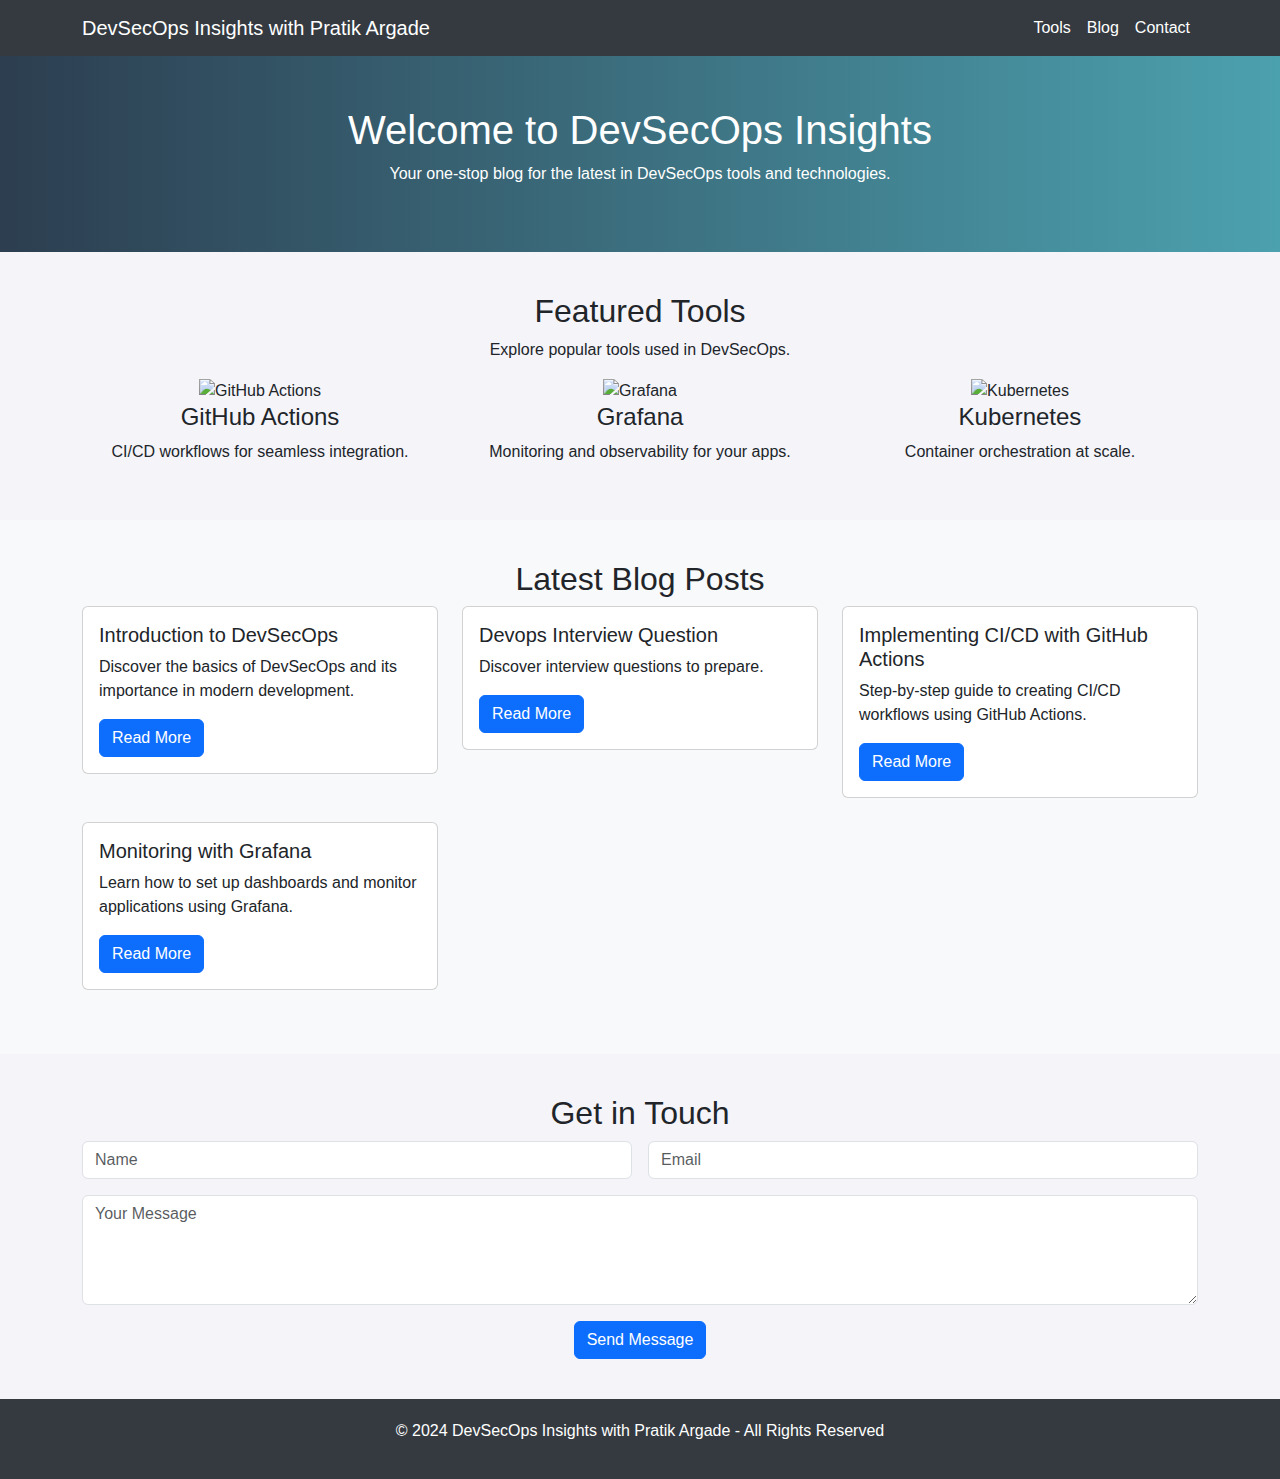
==== commit 87957501: "added interview questions" ====
--- a/index.html
+++ b/index.html
@@ -124,6 +124,15 @@
         <div class="col-md-4">
           <div class="card mb-4">
             <div class="card-body">
+              <h5 class="card-title">Devops Interview Question</h5>
+              <p class="card-text">Discover interview questions to prepare.</p>
+              <a href="blogs/interview-questions.html" class="btn btn-primary">Read More</a>
+            </div>
+          </div>
+        </div>
+        <div class="col-md-4">
+          <div class="card mb-4">
+            <div class="card-body">
               <h5 class="card-title">Implementing CI/CD with GitHub Actions</h5>
               <p class="card-text">Step-by-step guide to creating CI/CD workflows using GitHub Actions.</p>
               <a href="#" class="btn btn-primary">Read More</a>
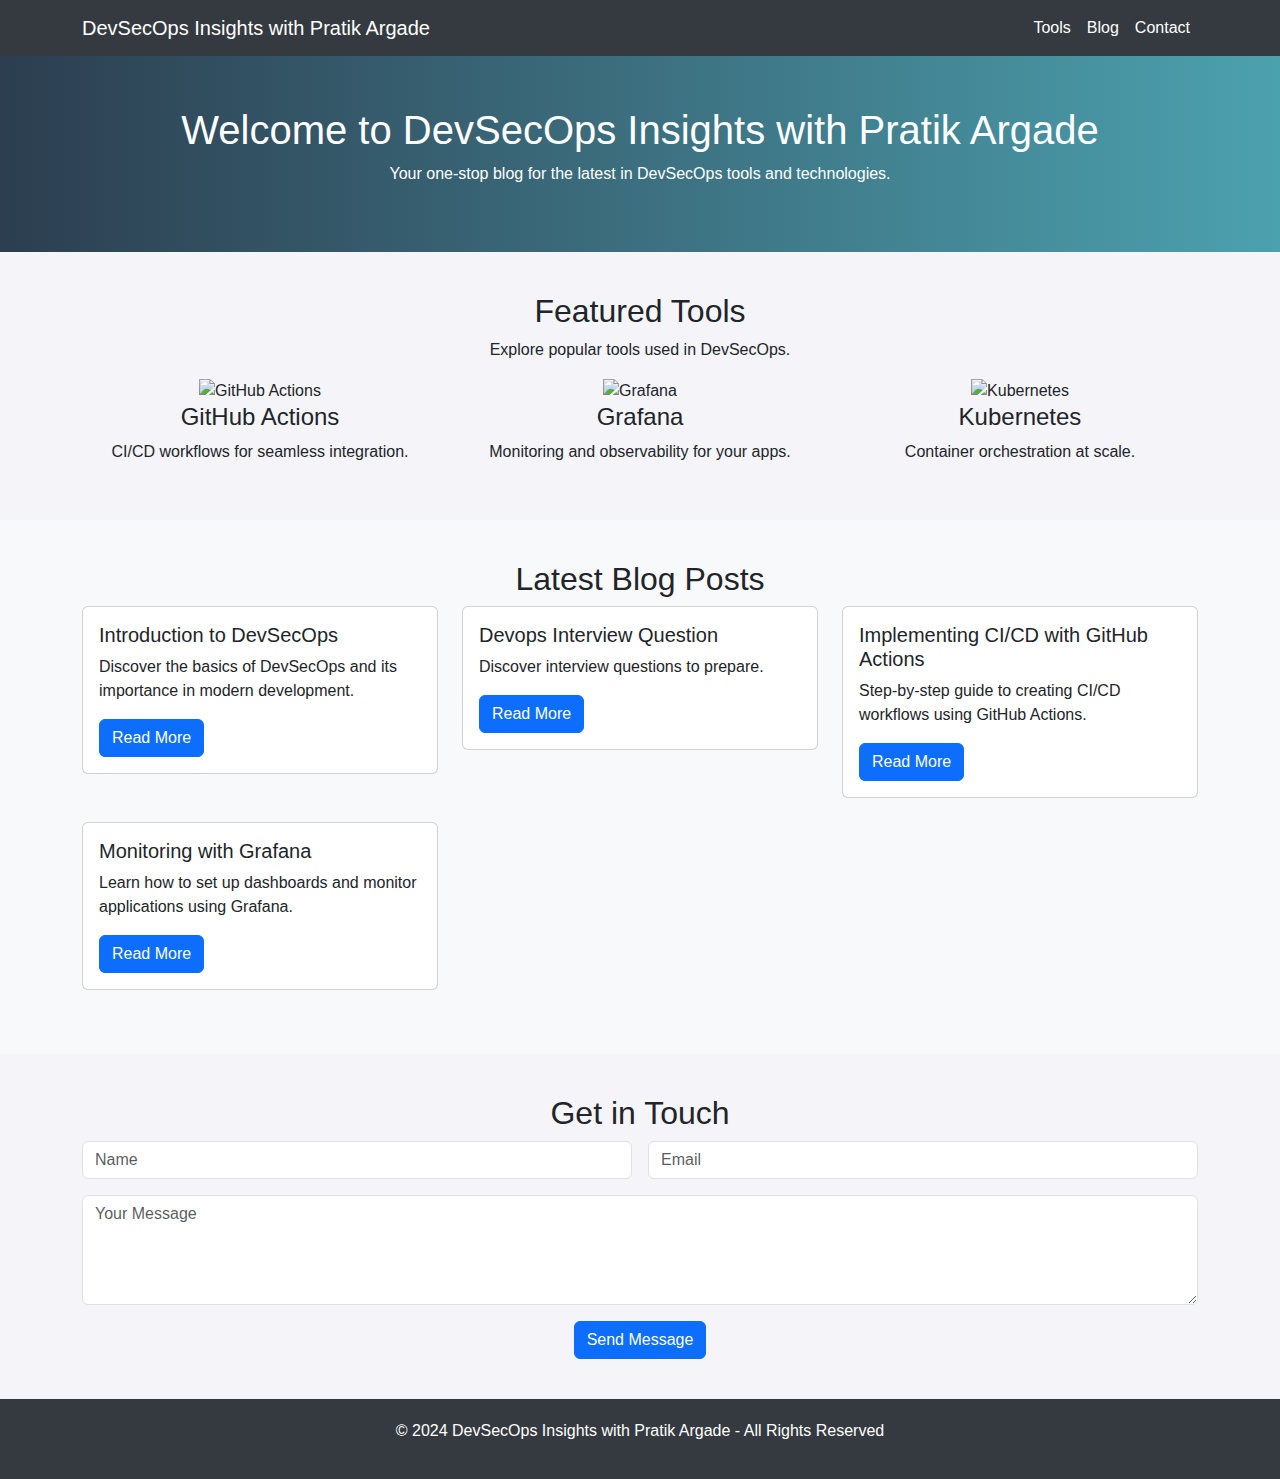
==== commit 4243e1f2: "added interview questions" ====
--- a/index.html
+++ b/index.html
@@ -74,7 +74,7 @@
   <!-- Hero Section -->
   <section class="hero">
     <div class="container">
-      <h1>Welcome to DevSecOps Insights</h1>
+      <h1>Welcome to DevSecOps Insights with Pratik Argade</h1>
       <p>Your one-stop blog for the latest in DevSecOps tools and technologies.</p>
     </div>
   </section>
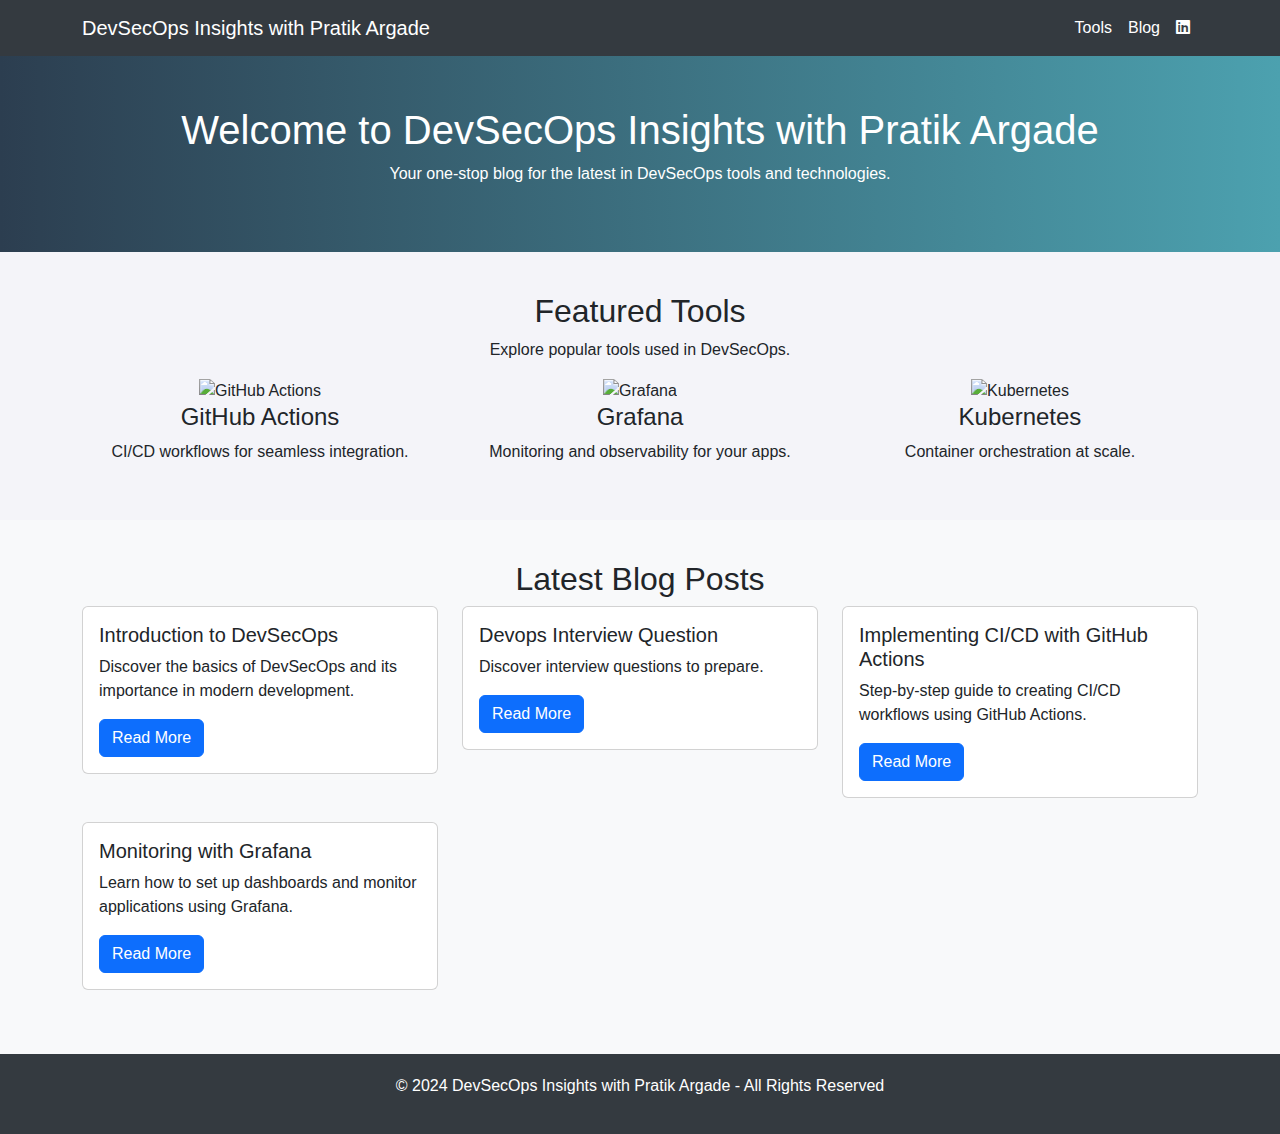
==== commit 5625d399: "added workflow as well" ====
--- a/index.html
+++ b/index.html
@@ -6,6 +6,8 @@
   <title>DevSecOps Insights with Pratik Argade</title>
   <!-- Bootstrap CSS -->
   <link href="https://cdn.jsdelivr.net/npm/bootstrap@5.3.0/dist/css/bootstrap.min.css" rel="stylesheet">
+  <link rel="stylesheet" href="https://cdnjs.cloudflare.com/ajax/libs/font-awesome/6.0.0-beta3/css/all.min.css">
+
   <!-- Custom CSS -->
   <style>
     /* Basic styling */
@@ -64,7 +66,9 @@
             <a class="nav-link" href="#blog">Blog</a>
           </li>
           <li class="nav-item">
-            <a class="nav-link" href="#contact">Contact</a>
+            <a class="nav-link" href="https://www.linkedin.com/in/pratik-argade-2bb841168/" target="_blank">
+              <i class="fab fa-linkedin"></i>
+            </a>
           </li>
         </ul>
       </div>
@@ -152,27 +156,6 @@
     </div>
   </section>
 
-  <!-- Contact Section -->
-  <section id="contact" class="content-section">
-    <div class="container">
-      <h2 class="text-center">Get in Touch</h2>
-      <form class="row g-3">
-        <div class="col-md-6">
-          <input type="text" class="form-control" placeholder="Name" required>
-        </div>
-        <div class="col-md-6">
-          <input type="email" class="form-control" placeholder="Email" required>
-        </div>
-        <div class="col-12">
-          <textarea class="form-control" rows="4" placeholder="Your Message" required></textarea>
-        </div>
-        <div class="col-12 text-center">
-          <button type="submit" class="btn btn-primary">Send Message</button>
-        </div>
-      </form>
-    </div>
-  </section>
-
   <!-- Footer -->
   <footer class="footer">
     <p>&copy; 2024 DevSecOps Insights with Pratik Argade - All Rights Reserved</p>
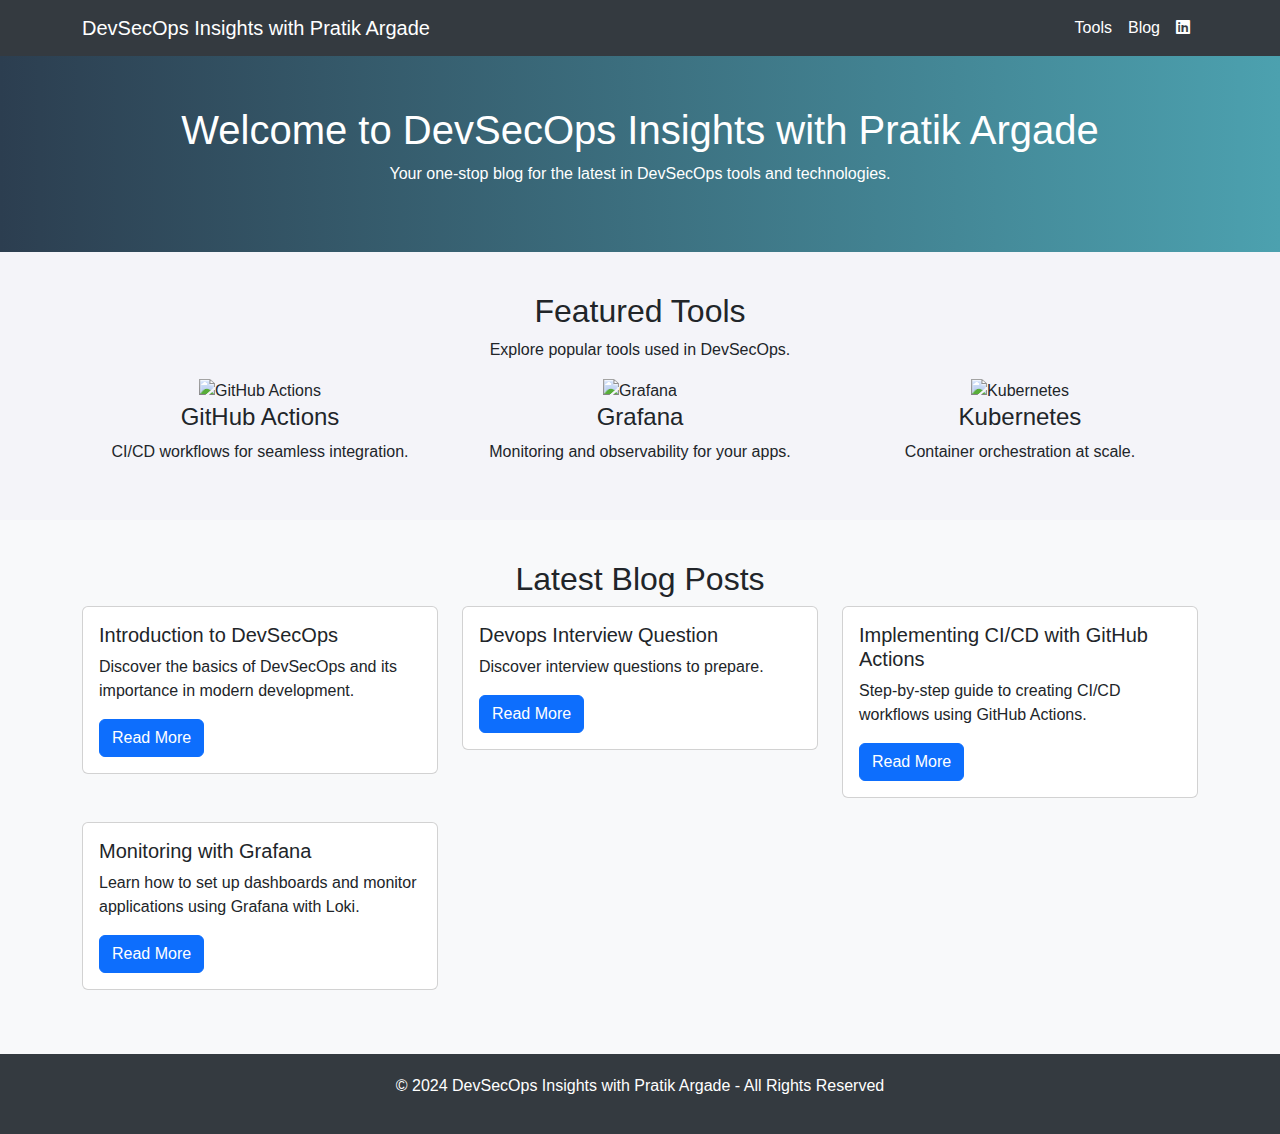
==== commit 0c3e267a: "added new blog" ====
--- a/index.html
+++ b/index.html
@@ -147,8 +147,8 @@
           <div class="card mb-4">
             <div class="card-body">
               <h5 class="card-title">Monitoring with Grafana</h5>
-              <p class="card-text">Learn how to set up dashboards and monitor applications using Grafana.</p>
-              <a href="#" class="btn btn-primary">Read More</a>
+              <p class="card-text">Learn how to set up dashboards and monitor applications using Grafana with Loki.</p>
+              <a href="blogs/kubernetes-demo.html" class="btn btn-primary">Read More</a>
             </div>
           </div>
         </div>
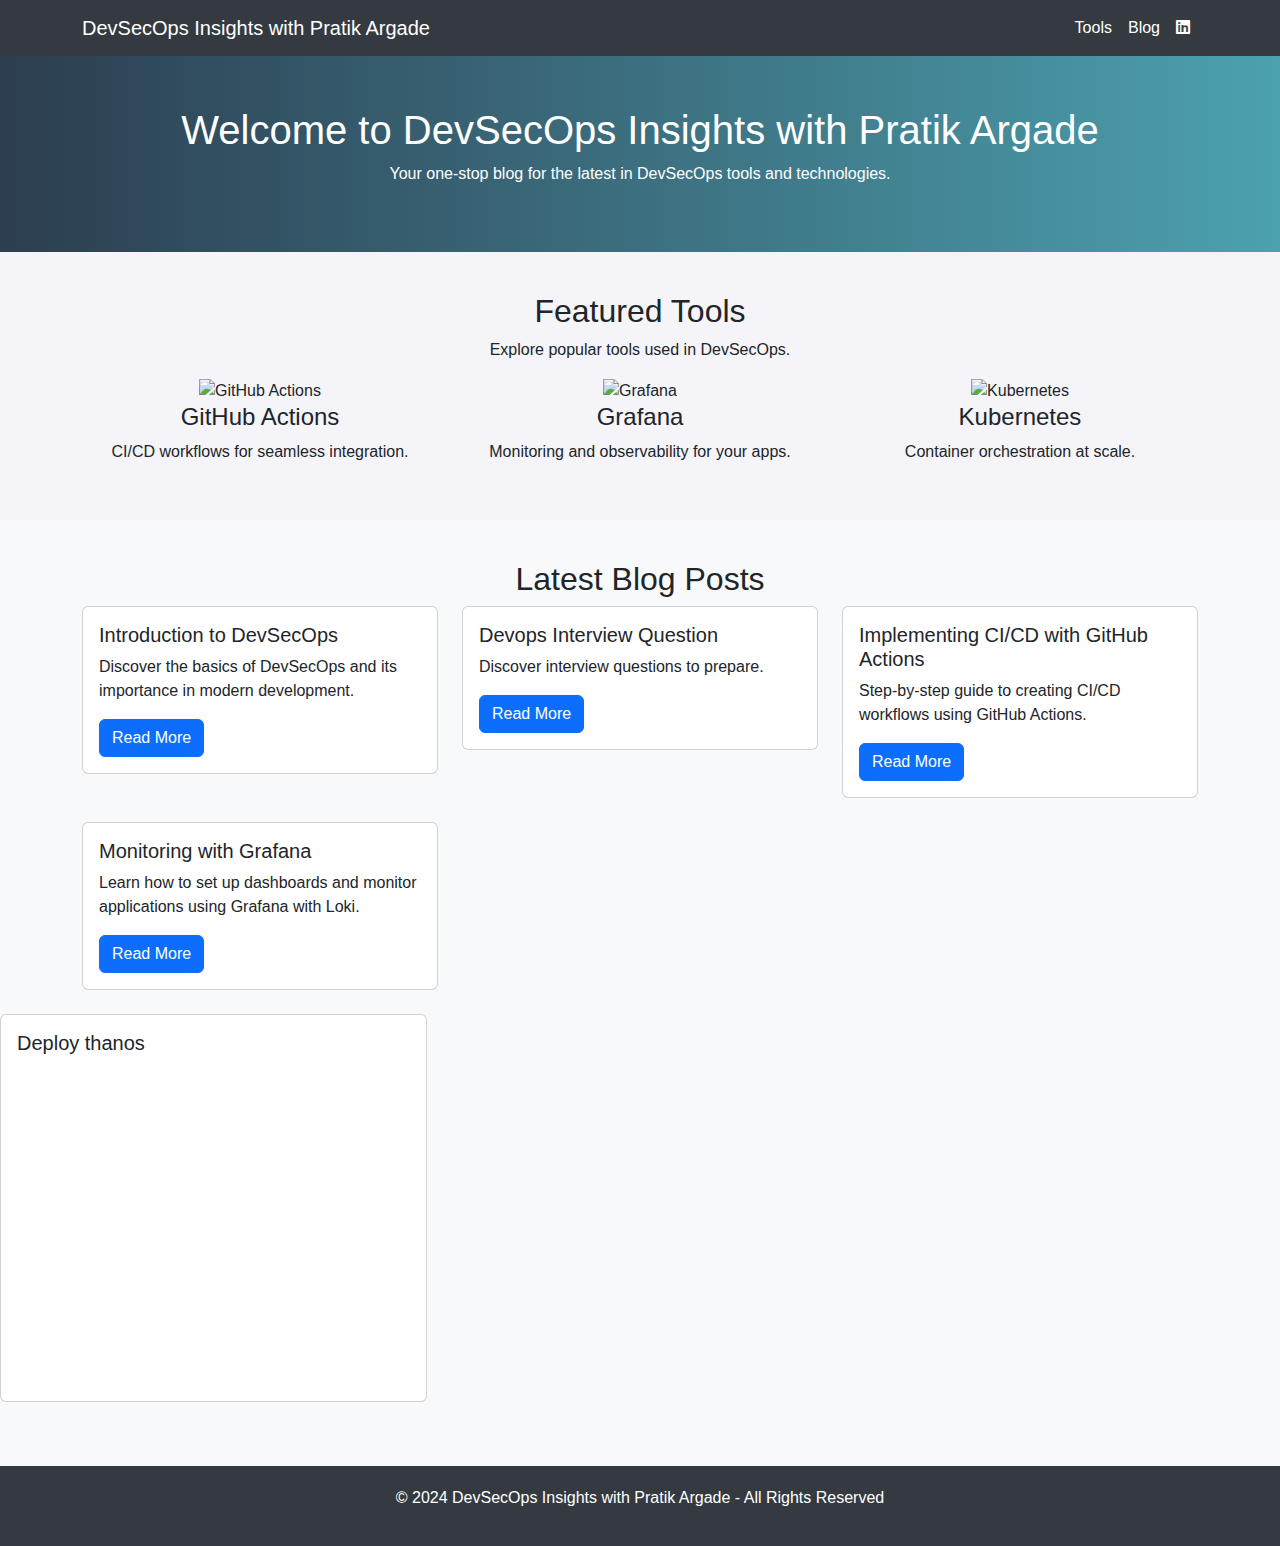
==== commit fe0127ba: "added additional questions" ====
--- a/index.html
+++ b/index.html
@@ -154,6 +154,16 @@
         </div>
       </div>
     </div>
+    <div class="col-md-4">
+      <div class="card mb-4">
+        <div class="card-body">
+          <h5 class="card-title">Deploy thanos</h5>
+          <iframe width="560" height="315" src="https://www.youtube.com/embed/5KM1k2BXH3Y?si=lmkPZTBr6XbQO8HH" title="YouTube video player" frameborder="0" allow="accelerometer; autoplay; clipboard-write; encrypted-media; gyroscope; picture-in-picture; web-share" referrerpolicy="strict-origin-when-cross-origin" allowfullscreen></iframe>
+        </div>
+      </div>
+    </div>
+  </div>
+</div>
   </section>
 
   <!-- Footer -->
